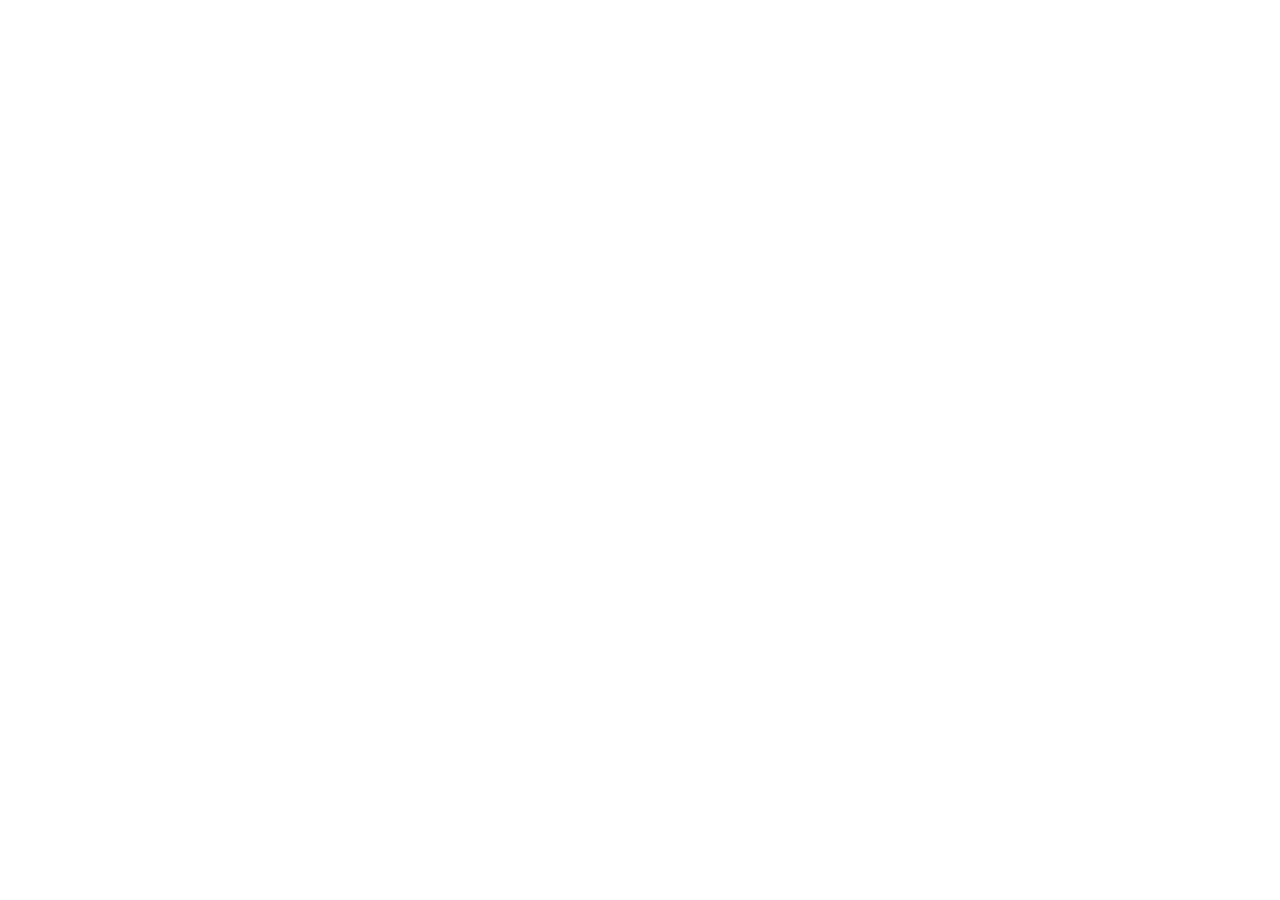
==== portfolio/index.html @ b3e061c6 "initial commit and images" ====
<!DOCTYPE html>
<html lang="en">
<head>
    <meta charset="UTF-8">
    <meta name="viewport" content="width=device-width, initial-scale=1.0">
    <title>Document</title>
    <script defer src="script.js"></script>
</head>
<body>
    
</body>
</html>
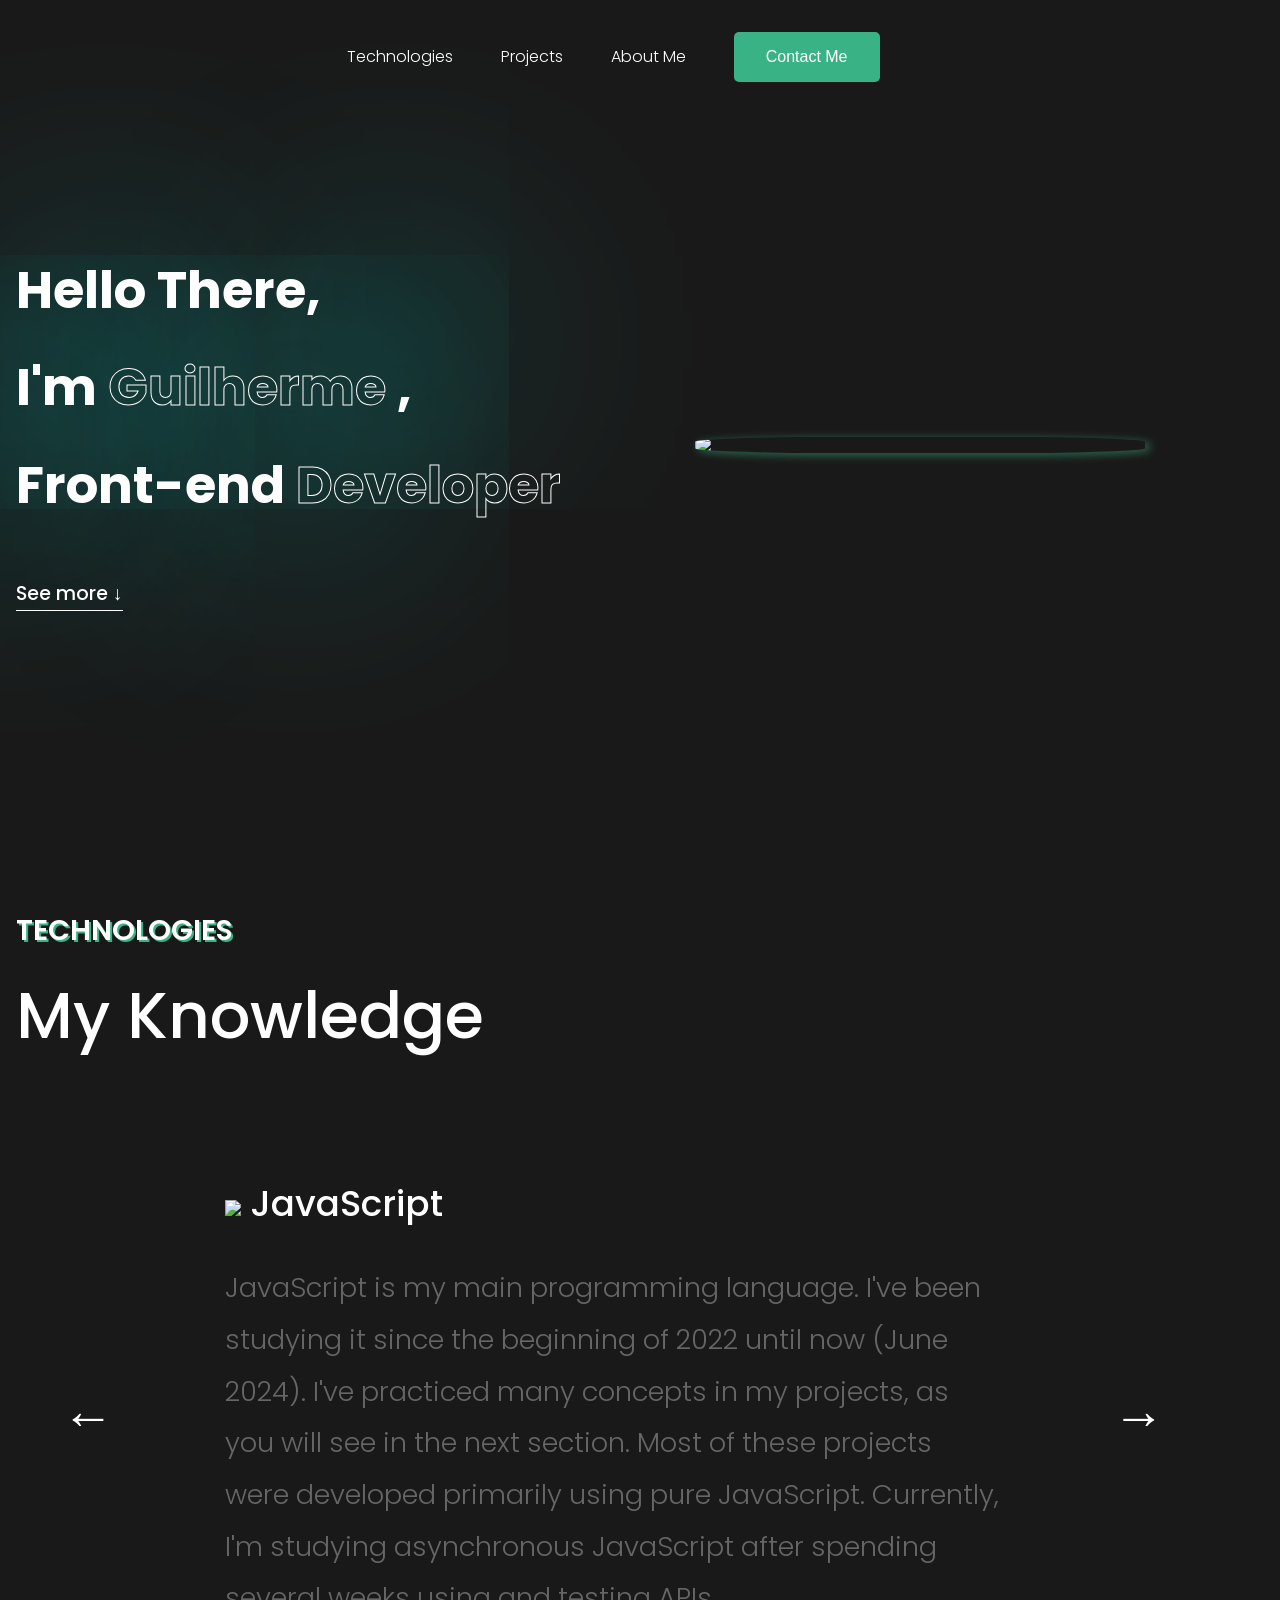
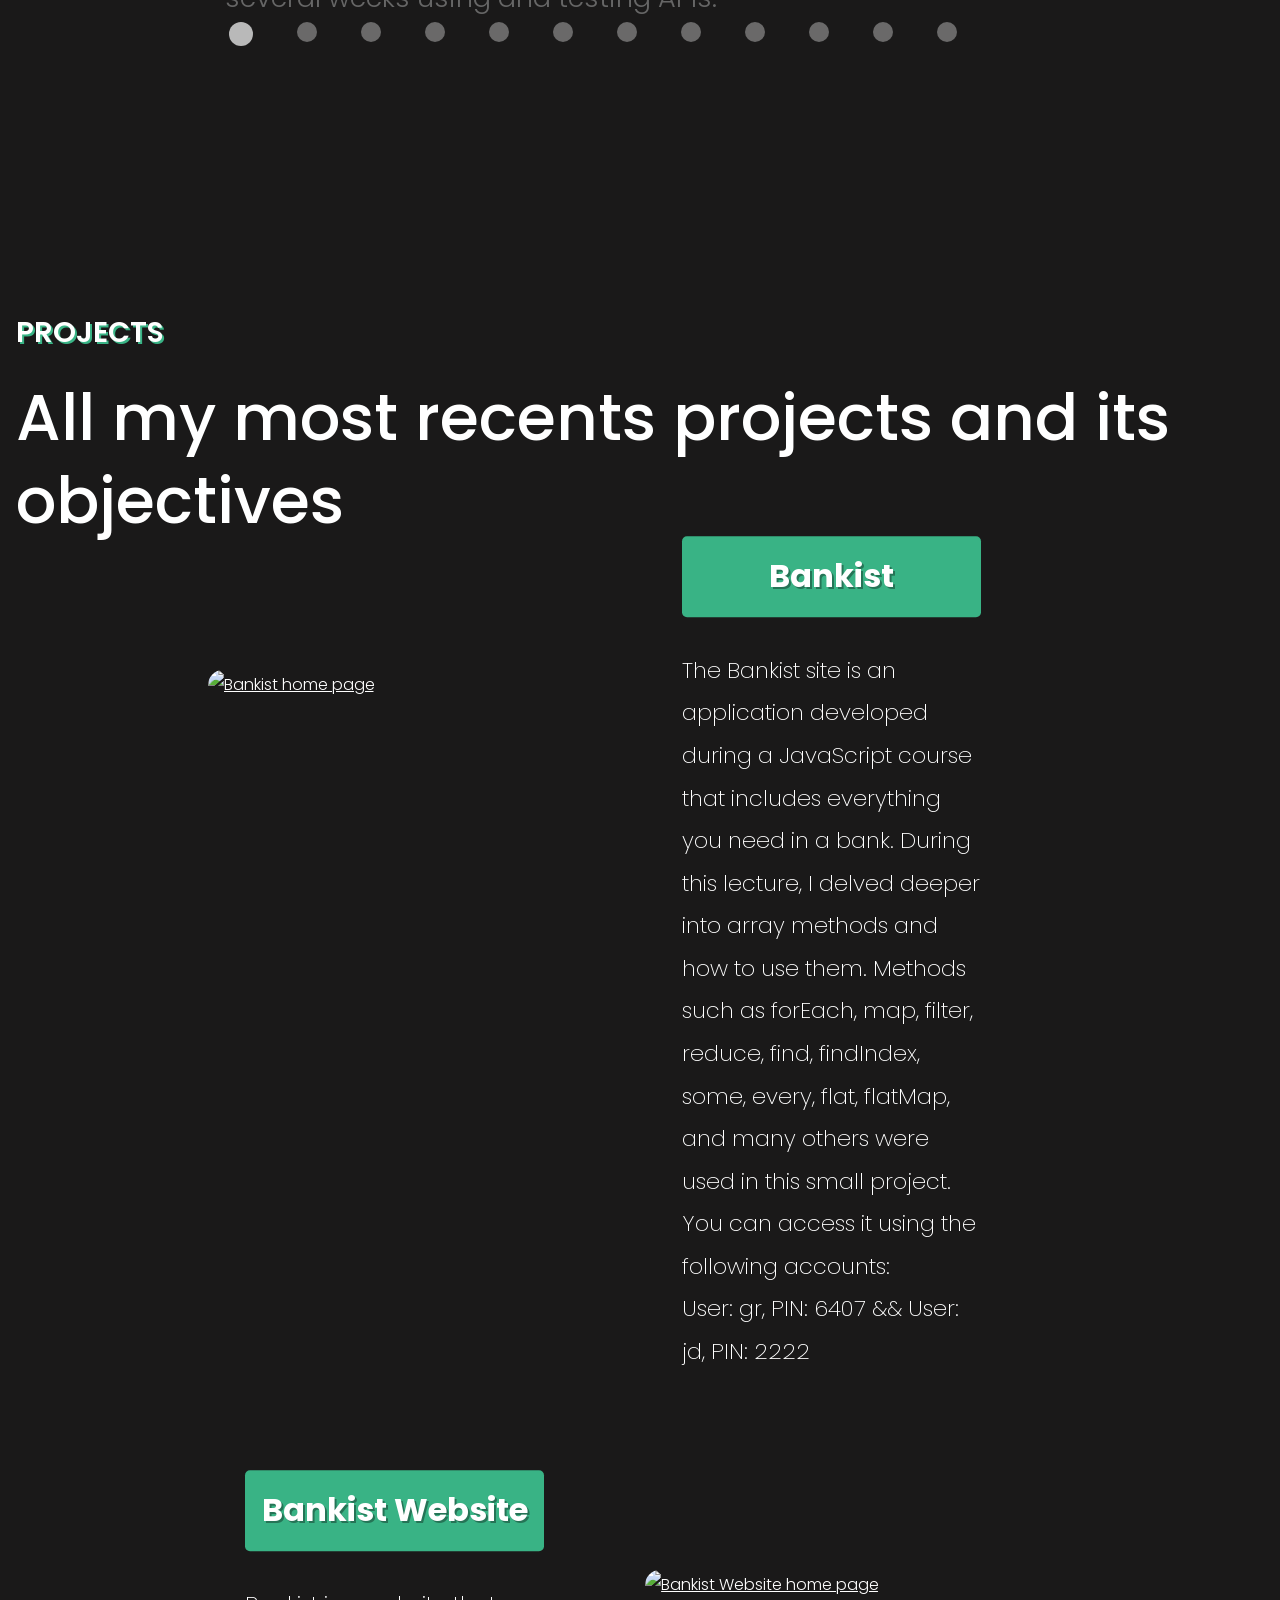
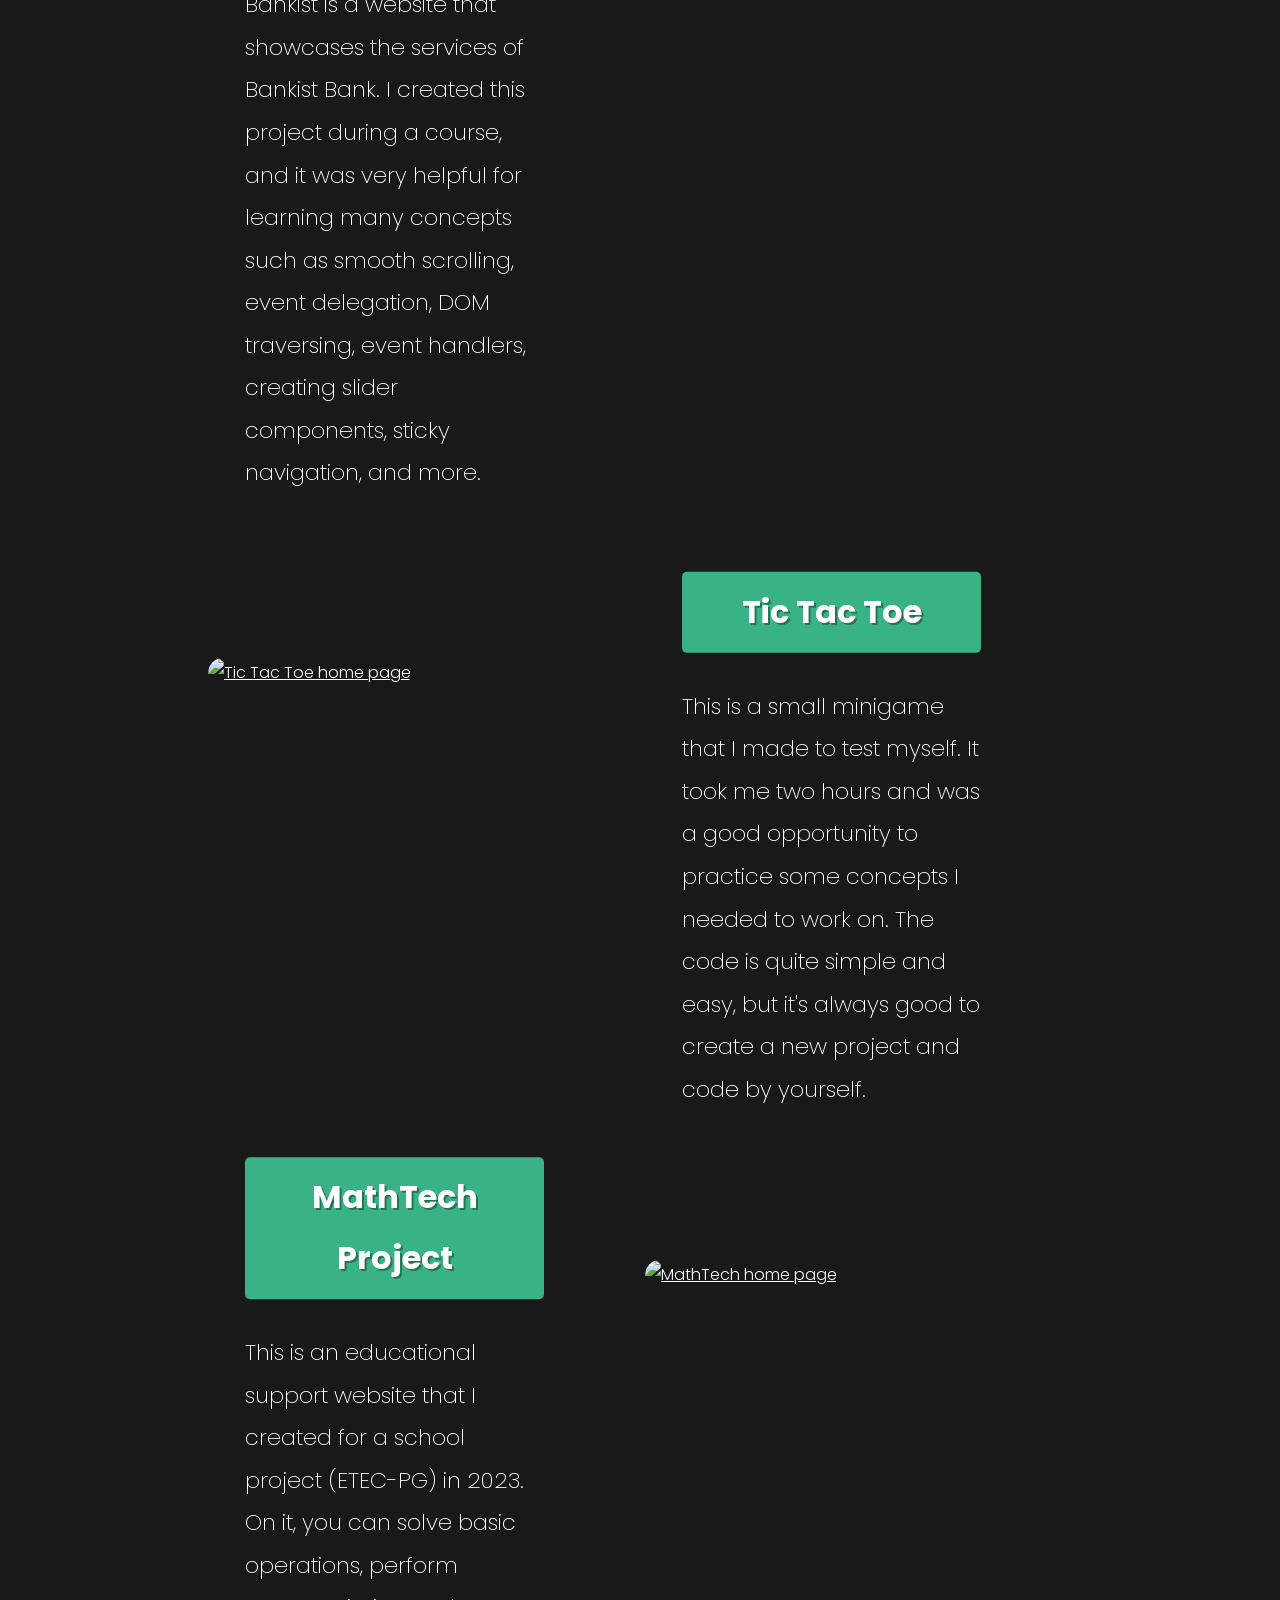
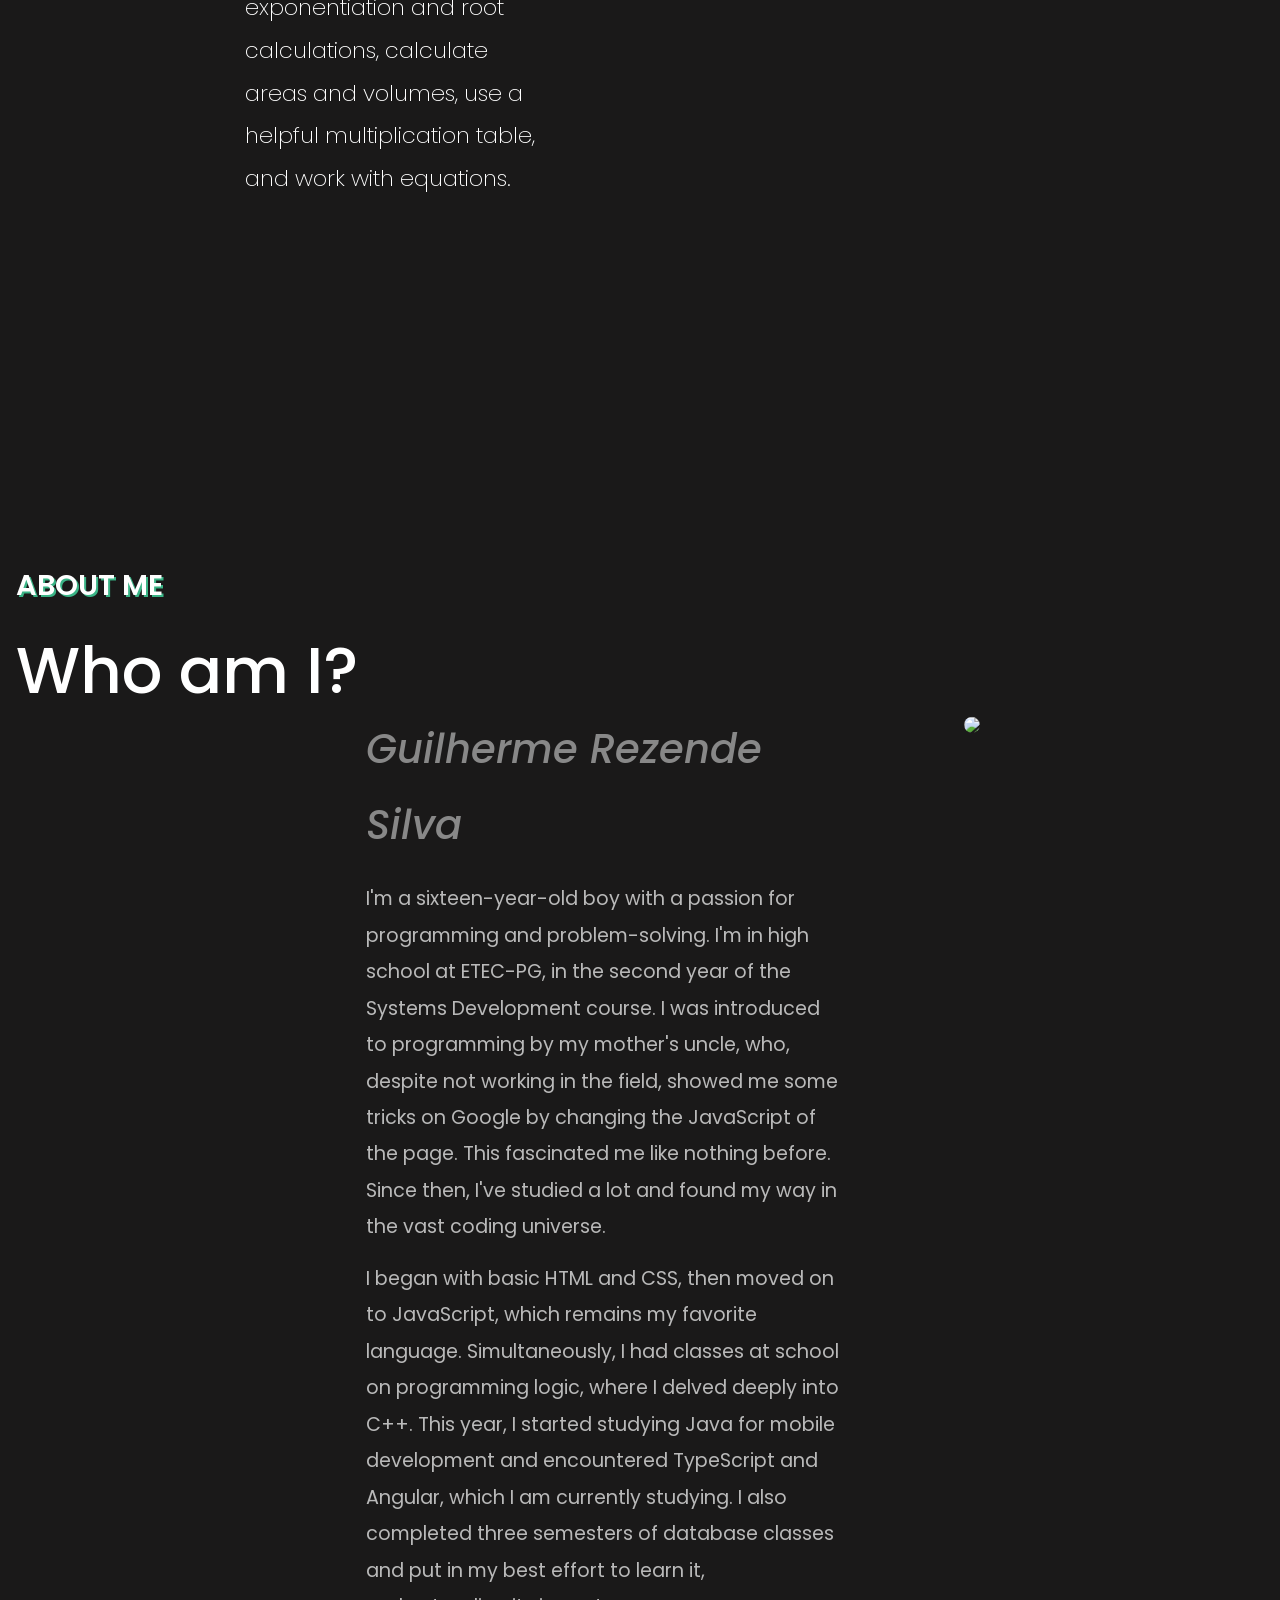
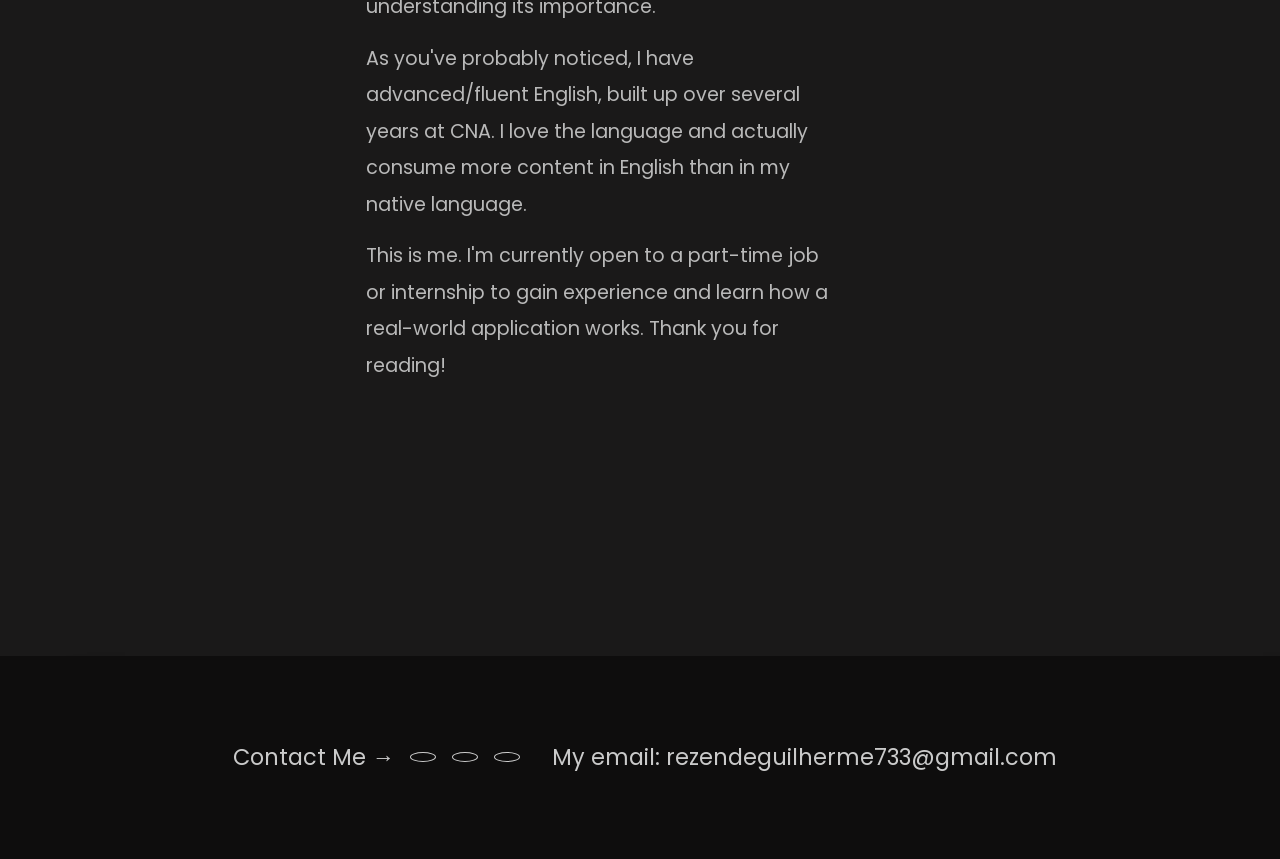
==== commit f7f889c0: "portfolio update" ====
--- a/portfolio/index.html
+++ b/portfolio/index.html
@@ -3,10 +3,300 @@
 <head>
     <meta charset="UTF-8">
     <meta name="viewport" content="width=device-width, initial-scale=1.0">
-    <title>Document</title>
+    <title>Guilherme's Portfolio</title>
     <script defer src="script.js"></script>
+    <link rel="stylesheet" href="styles.css">
+    <link rel="stylesheet" href="https://cdnjs.cloudflare.com/ajax/libs/remixicon/3.5.0/remixicon.min.css">
 </head>
 <body>
-    
+    <nav>
+        <ul class="nav-links">
+          <li class="link"><a href="#section--1" class="nav-link">Technologies</a></li>
+          <li class="link"><a href="#section--2" class="nav-link">Projects</a></li>
+          <li class="link"><a href="#section--3" class="nav-link">About Me</a></li>
+          <button class="btn link"><a href=".footer" class="nav-link">Contact Me</a></button>
+        </ul>
+      </nav> 
+      
+      <header class="container section">
+        <div class="content">
+            <h1 class="header__title">
+              Hello There, <br> 
+              I'm <span class="blur"></span><span>Guilherme</span>
+              <span class="blur"></span>,<br>
+              <span class="blur"></span> 
+              Front-end 
+              <span class="blur"></span>
+              <span>Developer</span>
+              <br><button class="btn--text btn--scroll-to">See more &DownArrow;</button></h1>
+            
+        </div>
+        <div class="image">
+            <img src="https://i.im.ge/2024/06/06/K6sGvq.308.jpeg" class="img__home">
+        </div>
+      </header>
+
+      <section class="section" id="section--1">
+        <div class="section__title">
+          <h2 class="section__description">Technologies</h2>
+          <h3 class="section__header">
+            My Knowledge
+          </h3>
+        </div>
+        
+        <div class="slider">
+          <div class="slide slide--1">
+            <div class="testimonial">
+              <h5 class="testimonial__header"><img src="https://skillicons.dev/icons?i=javascript" class="testimonial__photo"/>  JavaScript</h5>
+              <address class="testimonial__author">
+              </address>
+              <blockquote class="testimonial__text">
+                JavaScript is my main programming language. I've been studying it since the beginning of 2022 until now (June 2024). I've practiced many concepts in my projects, as you will see in the next section. Most of these projects were developed primarily using pure JavaScript. Currently, I'm studying asynchronous JavaScript after spending several weeks using and testing APIs.
+              </blockquote>
+            </div>
+          </div>
+    
+          <div class="slide slide--2">
+            <div class="testimonial">
+              <h5 class="testimonial__header"><img src="https://skillicons.dev/icons?i=nodejs" class="testimonial__photo"/>  Node.Js</h5>
+              <address class="testimonial__author">
+              </address>
+              <blockquote class="testimonial__text">
+                Node.js is the first JavaScript library that I started using. It is probably the easiest one, and I really loved it for being so smooth and clean.
+              </blockquote>
+            </div>
+          </div>
+    
+          <div class="slide slide--3">
+            <div class="testimonial">
+              <h5 class="testimonial__header"><img src="https://skillicons.dev/icons?i=typescript" class="testimonial__photo"/>  TypeScript</h5>
+              <address class="testimonial__author">
+              </address>
+              <blockquote class="testimonial__text">
+                TypeScript has impressed me since I discovered the language while searching for new languages to learn after delving deeper into JavaScript. I really like how it gives you confidence that your code will work, and not having dynamic types has helped me avoid small bugs when parsing types. I really want to learn more about it.
+              </blockquote>
+            </div>
+          </div>
+    
+          <div class="slide slide--4">
+            <div class="testimonial">
+              <h5 class="testimonial__header"><img src="https://skillicons.dev/icons?i=cpp" class="testimonial__photo"/>  C++</h5>
+              <address class="testimonial__author">
+              </address>
+              <blockquote class="testimonial__text">
+                I've had many programming logic classes in the past year, and most of them were using C++. I didn't like the structure because it was so repetitive and hard to remember, but after some time, it becomes easier. It's good for creating games, but it is not a language that I plan to use in the future.
+              </blockquote>
+            </div>
+          </div>
+    
+          <div class="slide slide--5">
+            <div class="testimonial">
+              <h5 class="testimonial__header"><img src="https://skillicons.dev/icons?i=java"class="testimonial__photo"/>  Java</h5>
+              <address class="testimonial__author">
+              </address>
+              <blockquote class="testimonial__text">
+                I have a difficult relationship with Java. I dislike it because it is so hard and confusing, and it gives errors for almost everything that is considered acceptable in other languages. However, I have to admit that it helps you write correct code when you follow its logic.
+              </blockquote>
+            </div>
+          </div>
+    
+          <div class="slide slide--6">
+            <div class="testimonial">
+              <h5 class="testimonial__header"><img src="https://skillicons.dev/icons?i=html" class="testimonial__photo"/>  HTML</h5>
+              <address class="testimonial__author">
+              </address>
+              <blockquote class="testimonial__text">
+                The best way to start in front-end development is not through a specific programming language, but it is very good to start this way. It probably won't make you give up and will show you the tip of the iceberg that is the programming universe.
+              </blockquote>
+            </div>
+          </div>
+    
+          <div class="slide slide--7">
+            <div class="testimonial">
+              <h5 class="testimonial__header"><img src="https://skillicons.dev/icons?i=css" class="testimonial__photo"/>  CSS</h5>
+              <address class="testimonial__author">
+              </address>
+              <blockquote class="testimonial__text">
+                I really admire those who know how to use CSS well. I do my best, but I know I wasn't born to do it. I'd say CSS is similar to HTML in that it is easy to begin with.
+              </blockquote>
+            </div>
+          </div>
+    
+          <div class="slide slide--8">
+            <div class="testimonial">
+              <h5 class="testimonial__header"><img src="https://skillicons.dev/icons?i=scss" class="testimonial__photo"/>  SCSS</h5>
+              <address class="testimonial__author">
+              </address>
+              <blockquote class="testimonial__text">
+                A very useful CSS library, when using TypeScript, is a great alternative to traditional CSS.
+              </blockquote>
+            </div>
+          </div>
+    
+          <div class="slide slide--9">
+            <div class="testimonial">
+              <h5 class="testimonial__header"><img src="https://skillicons.dev/icons?i=github" class="testimonial__photo"/>  GitHub</h5>
+              <address class="testimonial__author">
+              </address>
+              <blockquote class="testimonial__text">
+                I have been posting my code on GitHub since 2021, and I love saving my code in the cloud. GitHub's functionalities, like GitHub Pages, are great and provide free hosting for your websites.
+              </blockquote>
+            </div>
+          </div>
+    
+          <div class="slide slide--10">
+            <div class="testimonial">
+              <h5 class="testimonial__header"><img src="https://skillicons.dev/icons?i=figma" class="testimonial__photo"/>  Figma</h5>
+              <address class="testimonial__author">
+              </address>
+              <blockquote class="testimonial__text">
+                I started using Figma this year for school projects. I found it to be a really helpful and easy-to-understand tool for visualizing how your application will look.
+              </blockquote>
+            </div>
+          </div>
+    
+          <div class="slide slide--11">
+            <div class="testimonial">
+              <h5 class="testimonial__header"><img src="https://skillicons.dev/icons?i=git" class="testimonial__photo"/>  Git</h5>
+              <address class="testimonial__author">
+              </address>
+              <blockquote class="testimonial__text">
+                I'm studying more about Git and saving files locally, and it has already helped me when I accidentally deleted the code from one of my school projects.
+              </blockquote>
+            </div>
+          </div>
+    
+          <div class="slide slide--12">
+            <div class="testimonial">
+              <h5 class="testimonial__header"><img src="https://skillicons.dev/icons?i=angular" class="testimonial__photo"/>  Angular</h5>
+              <address class="testimonial__author">
+              </address>
+              <blockquote class="testimonial__text">
+                I'll say that I'm in love with Angular. It's pretty, simple, clean, and very useful. I'm going to study more about this framework and delve deeper into its syntax.          
+              </blockquote>
+            </div>
+          </div>
+    
+          <div class="dots"></div>
+          <button class="slider__btn slider__btn--left">&larr;</button>
+          <button class="slider__btn slider__btn--right">&rarr;</button>
+        </div>
+      </section>
+
+
+
+      <section class="section" id="section--2">
+        <div class="section__title">
+          <h2 class="section__description">Projects</h2>
+          <h3 class="section__header">
+            All my most recents projects and its objectives
+          </h3>
+        </div>
+    
+        <div class="projects">
+          <a href="https://guilhermerezende10.github.io/JavaScript/projetos/Bankist/index.html" target="_blank" rel="external">
+            <img
+              src="https://i.im.ge/2024/06/07/KtOLf8.Captura-de-tela-2024-06-06-171256.png"
+              alt="Bankist home page"
+              class="projects__img lazy-img"
+            />
+          </a>
+          <div class="projects__feature">
+            <h5 class="projects__header">Bankist</h5>
+            <p>
+              The Bankist site is an application developed during a JavaScript course that includes everything you need in a bank. During this lecture, I delved deeper into array methods and how to use them. Methods such as forEach, map, filter, reduce, find, findIndex, some, every, flat, flatMap, and many others were used in this small project. You can access it using the following accounts: 
+              <br>User: gr, PIN: 6407 && User: jd, PIN: 2222
+    
+            </p>
+          </div>
+    
+          <div class="projects__feature">
+            <h5 class="projects__header">Bankist Website</h5>
+            <p>
+              Bankist is a website that showcases the services of Bankist Bank. I created this project during a course, and it was very helpful for learning many concepts such as smooth scrolling, event delegation, DOM traversing, event handlers, creating slider components, sticky navigation, and more.
+            </p>
+          </div>
+    
+          <a href="https://guilhermerezende10.github.io/JavaScript/projetos/Bankist-Website/index.html" target="_blank" rel="external">
+            <img
+              src="https://i.im.ge/2024/06/07/KtOrNx.Captura-de-tela-2024-06-06-170921.png"
+              alt="Bankist Website home page"
+              class="projects__img lazy-img"
+            />
+          </a>
+    
+          <a href="https://guilhermerezende10.github.io/JavaScript/projetos/TicTacToe/index.html" target="_blank" rel="external">
+            <img
+              src="https://i.im.ge/2024/06/08/KCjrV1.Captura-de-tela-2024-06-08-143125.png"
+              alt="Tic Tac Toe home page"
+              class="projects__img lazy-img"
+            />
+          </a>
+          <div class="projects__feature">
+            <h5 class="projects__header">Tic Tac Toe</h5>
+            <p>
+              This is a small minigame that I made to test myself. It took me two hours and was a good opportunity to practice some concepts I needed to work on. The code is quite simple and easy, but it's always good to create a new project and code by yourself.
+            </p>
+          </div>
+    
+          <div class="projects__feature">
+            <h5 class="projects__header">MathTech Project</h5>
+            <p>
+              This is an educational support website that I created for a school project (ETEC-PG) in 2023. On it, you can solve basic operations, perform exponentiation and root calculations, calculate areas and volumes, use a helpful multiplication table, and work with equations.
+            </p>
+          </div>
+    
+          <a href="https://guilhermerezende10.github.io/MathTech-project/new-website/index.html" target="_blank" rel="external">
+            <img
+              src="https://i.im.ge/2024/06/08/KCUbJX.Captura-de-tela-2024-06-08-125547.png"
+              alt="MathTech home page"
+              class="projects__img lazy-img"
+            />
+          </a>
+    
+        </div>
+      </section>
+
+
+
+
+      <section class="section" id="section--3">
+        <div class="section__title">
+          <h2 class="section__description">About Me</h2>
+          <h3 class="section__header">
+            Who am I?
+          </h3>
+        </div>
+    
+        <div class="aboutme">
+          <div class="aboutme__content">
+            <h4>Guilherme Rezende Silva</h4>
+            <p>I'm a sixteen-year-old boy with a passion for programming and problem-solving. I'm in high school at ETEC-PG, in the second year of the Systems Development course. I was introduced to programming by my mother's uncle, who, despite not working in the field, showed me some tricks on Google by changing the JavaScript of the page. This fascinated me like nothing before. Since then, I've studied a lot and found my way in the vast coding universe.
+            </p>
+    
+            <p>I began with basic HTML and CSS, then moved on to JavaScript, which remains my favorite language. Simultaneously, I had classes at school on programming logic, where I delved deeply into C++. This year, I started studying Java for mobile development and encountered TypeScript and Angular, which I am currently studying. I also completed three semesters of database classes and put in my best effort to learn it, understanding its importance.
+            </p>
+    
+            <p>As you've probably noticed, I have advanced/fluent English, built up over several years at CNA. I love the language and actually consume more content in English than in my native language.
+            </p>
+    
+            <p>This is me. I'm currently open to a part-time job or internship to gain experience and learn how a real-world application works. Thank you for reading!</p>
+          </div>
+          <div class="image">
+            <img src="https://i.im.ge/2024/07/05/VLH4Tz.Imagem-do-WhatsApp-de-2024-07-04-as-19-39-25-ee645810.jpeg" class="img__aboutme">
+         </div>
+        </div>
+    
+      </section>
+    
+      <footer class="footer">
+        <div class="socials">
+            <p>Contact Me  &RightArrow;</p>
+            <a href="https://github.com/guilhermerezende10" target="_blank" rel="external"><i class="ri-github-line"></i></a>
+            <a href="https://www.instagram.com/guilhermerezende.10/" target="_blank" rel="external"><i class="ri-instagram-line"></i></a>
+            <a href="https://www.linkedin.com/in/guilherme-rezende-518297235/" target="_blank" rel="external"><i class="ri-linkedin-line"></i></a>
+            <br><p>My email: rezendeguilherme733&#64;gmail.com</p>
+        </div>
+       </footer>
 </body>
 </html>
--- a/portfolio/styles.css
+++ b/portfolio/styles.css
@@ -0,0 +1,444 @@
+@charset "UTF-8";
+
+@import url("https://fonts.googleapis.com/css2?family=Poppins:ital,wght@0,100;0,200;0,300;0,400;0,500;0,600;0,700;0,800;0,900;1,100;1,200;1,300;1,400;1,500;1,600;1,700;1,800;1,900&display=swap");
+
+:root {
+  --color-primary: #5ec576;
+  --color-secondary: #ffcb03;
+  --color-tertiary: #ff585f;
+  --color-primary-darker: #4bbb7d;
+  --color-secondary-darker: #ffbb00;
+  --color-tertiary-darker: #fd424b;
+  --color-primary-opacity: #5ec5763a;
+  --color-secondary-opacity: #ffcd0331;
+  --color-tertiary-opacity: #ff58602d;
+  --gradient-primary: linear-gradient(to top left, #39b385, #9be15d);
+  --gradient-secondary: linear-gradient(to top left, #ffb003, #ffcb03);
+}
+
+* {
+  margin: 0;
+  padding: 0;
+  box-sizing: inherit;
+  color: white;
+  max-width: 95.8vw;
+}
+
+body {
+  font-family: "Poppins", sans-serif;
+  font-weight: 300;
+  color: #444;
+  line-height: 1.9;
+  background-color: #1a1919;
+}
+
+nav {
+  max-width: 1200px;
+  margin: auto;
+  padding: 2rem 1rem;
+  display: flex;
+  align-items: center;
+  justify-content: center;
+  gap: 2rem;
+}
+
+.nav-links {
+  list-style: none;
+  display: flex;
+  align-items: center;
+  gap: 3rem;
+}
+
+.link a {
+  position: relative;
+  padding-bottom: 0.75rem;
+  color: #fff;
+  text-decoration: none;
+}
+
+.link a::after {
+  content: "";
+  position: absolute;
+  height: 2px;
+  width: 0;
+  bottom: 0;
+  left: 0;
+  background-color: #39b385;
+  transition: all 0.2s ease;
+}
+
+.link a:hover::after {
+  width: 100%;
+}
+
+.btn {
+  padding: 1rem 2rem;
+  font-size: 1rem;
+  color: #fff;
+  background-color: #39b385;
+  border-radius: 5px;
+  cursor: pointer;
+  transition: all 0.2s ease;
+  border: none;
+}
+
+
+.btn--text {
+  display: inline-block;
+  background: none;
+  font-size: 1.2rem;
+  font-family: inherit;
+  font-weight: 500;
+  border: none;
+  border-bottom: 1px solid currentColor;
+  padding-bottom: 2px;
+  cursor: pointer;
+  transition: all 0.3s;
+}
+
+.container {
+  max-width: 1200px;
+  margin: auto;
+  padding: 5rem 2rem;
+}
+
+.blur {
+  position: absolute;
+  box-shadow: 0 0 1000px 50px #08d8ce;
+  z-index: -100;
+}
+
+.img__home {
+  /* width: 70%; */
+  display: flex;
+  border-radius: 30%;
+  box-shadow: 4px 2px 8px 1px #39b3847e;
+  max-width: 450px;
+  max-height: 450px;
+  margin: auto;
+}
+
+header {
+  position: relative;
+  padding-top: 2rem;
+  display: grid;
+  grid-template-columns: repeat(2, 1fr);
+  align-items: center;
+  gap: 2rem;
+}
+
+header .content h1 {
+  color: #fff;
+  margin-bottom: 1rem;
+  font-size: 3.2rem;
+  font-weight: 700;
+}
+
+header .content h1 span {
+  -webkit-text-fill-color: transparent;
+  -webkit-text-stroke: 1px #fff;
+}
+
+header .image {
+  position: relative;
+}
+
+.footer {
+  /* max-width: 1200px; */
+  margin: auto;
+  padding: 5rem 2rem;
+}
+
+footer {
+  margin: 0;
+  width: 100vw;
+  background-color: #0e0d0d;
+  box-shadow: 48px 44px 50px #0000001e;
+  position: relative;
+  display: grid;
+  gap: 2rem;
+}
+
+footer .socials {
+  display: flex;
+  align-items: center;
+  justify-content: center;
+  gap: 1rem;
+}
+
+footer .socials a {
+  color: #ccc;
+  border: 1px solid #ccc;
+  padding: 4px 12px;
+  font-size: 1.25rem;
+  border-radius: 100%;
+  transition: all 0.3s ease;
+  text-decoration: none;
+}
+
+footer .socials p {
+  font-weight: 400;
+  font-size: 1.4rem;
+  color: #cacaca;
+}
+
+footer .socials a:hover {
+  color: #fff;
+  background-color: #39b385;
+  border-color: #39b385;
+}
+
+/* Sections */
+
+.section {
+  padding: 8rem 1rem;
+
+  transition: transform 1s, opacity 1s;
+}
+
+.section__title {
+  max-width: 80rem;
+  margin: 0 auto 8rem auto;
+}
+
+.section__description {
+  font-size: 1.8rem;
+  font-weight: 600;
+  text-transform: uppercase;
+  color: #fff;
+  text-shadow: 2px 2px #39b385;
+  margin-bottom: 1rem;
+}
+
+.section__header {
+  font-size: 4rem;
+  line-height: 1.3;
+  font-weight: 500;
+}
+
+/* TESTIMONIALS */
+.testimonial {
+  width: 65%;
+  position: relative;
+}
+
+.testimonial__header {
+  font-size: 2.25rem;
+  font-weight: 500;
+  margin-bottom: 1.5rem;
+}
+
+.testimonial__text {
+  font-size: 1.7rem;
+  margin-bottom: 3.5rem;
+  color: #666;
+}
+
+.testimonial__author {
+  margin-left: 3rem;
+  font-style: normal;
+
+  display: grid;
+  grid-template-columns: 6.5rem 1fr;
+  column-gap: 2rem;
+}
+
+.testimonial__photo {
+  grid-row: 1 / span 2;
+  width: 3.5rem;
+  /* border-radius: 50%; */
+}
+
+.section__title--testimonials {
+  margin-bottom: 4rem;
+}
+
+/* SLIDER */
+.slider {
+  max-width: 100rem;
+  height: 29rem;
+  margin: 0 auto;
+  position: relative;
+
+  /* IN THE END */
+  overflow: hidden;
+}
+
+.slide {
+  position: absolute;
+  top: 0;
+  width: 100%;
+  height: 30rem;
+
+  display: flex;
+  align-items: center;
+  justify-content: center;
+
+  /* THIS creates the animation! */
+  transition: transform 1s;
+}
+
+.slide > img {
+  /* Only for images that have different size than slide */
+  width: 100%;
+  height: 100%;
+  object-fit: cover;
+}
+
+.slider__btn {
+  position: absolute;
+  top: 50%;
+  z-index: 10;
+
+  border: none;
+  background: transparent;
+  font-family: inherit;
+  color: #fff;
+  border-radius: 50%;
+  height: 5.5rem;
+  width: 5.5rem;
+  font-size: 3.25rem;
+  cursor: pointer;
+  display: flex;
+  align-items: center;
+  justify-content: center;
+}
+
+.slider__btn--left {
+  left: 6%;
+  transform: translate(-50%, -50%);
+}
+
+.slider__btn--right {
+  right: 6%;
+  transform: translate(50%, -50%);
+}
+
+.dots {
+  position: absolute;
+  bottom: 5%;
+  left: 50%;
+  transform: translateX(-50%);
+  display: flex;
+}
+
+.dots__dot {
+  border: none;
+  background-color: #b9b9b9;
+  opacity: 0.7;
+  height: 1rem;
+  width: 1rem;
+  border-radius: 50%;
+  margin-right: 1.75rem;
+  cursor: pointer;
+  transition: all 0.5s;
+
+  /* Only necessary when overlying images */
+  /* box-shadow: 0 0.6rem 1.5rem rgba(0, 0, 0, 0.7); */
+}
+
+.dots__dot:last-child {
+  margin: 0;
+}
+
+.dots__dot--active {
+  /* background-color: #fff; */
+  /* background-color: #a10000; */
+  opacity: 1;
+}
+
+
+.dots {
+  margin: -20px;
+  gap: 1rem;
+}
+
+/* Projects */
+.projects {
+  display: grid;
+  grid-template-columns: 1fr 1fr;
+  gap: 4rem;
+  margin: 0 12rem;
+}
+
+.projects__img {
+  width: 100%;
+  border-radius: 15px;
+}
+
+.projects__img:hover {
+  transition: 0.3s;
+  scale: 1.03;
+}
+
+.projects__img:not(:hover) {
+  transition: 0.2s;
+  scale: 1;
+}
+
+.projects__feature {
+  transform: translateY(-16%);
+  align-self: center;
+  justify-self: center;
+  width: 80%;
+  font-size: 1.4rem;
+  font-weight: 200;
+  color: #b9b9b9;
+}
+
+.projects__header {
+  font-size: 2rem;
+  margin-bottom: 2rem;
+  color: white;
+  font-weight: 700;
+
+  background-color: #39b385;
+  text-shadow: 2px 2px rgba(0, 0, 0, 0.349);
+  padding: 10px;
+  text-align: center;
+  border-radius: 5px;
+}
+
+/* About me */
+
+.aboutme {
+  display: flex;
+  justify-content: center;
+  margin: auto;
+  transform: translateY(-10%);
+}
+
+.aboutme__content {
+  position: relative;
+  width: 40%;
+
+  font-size: 1.2rem;
+  margin: 0px 120px;
+}
+.aboutme__content p {
+  font-weight: 400;
+  color: #b9b9b9;
+
+  margin-bottom: 15px;
+}
+
+.aboutme__content h4 {
+  font-size: 2.5rem;
+  font-weight: 500;
+  margin: 0 0 18px 0;
+  color: #888;
+  font-style: italic;
+}
+
+
+.img__aboutme {
+     /* width: 70%; */
+     display: flex;
+     border-radius: 15px;
+     max-width: 550px;
+     max-height: 550px;
+     margin: auto;
+
+     transform: translateY(35%);
+}
+
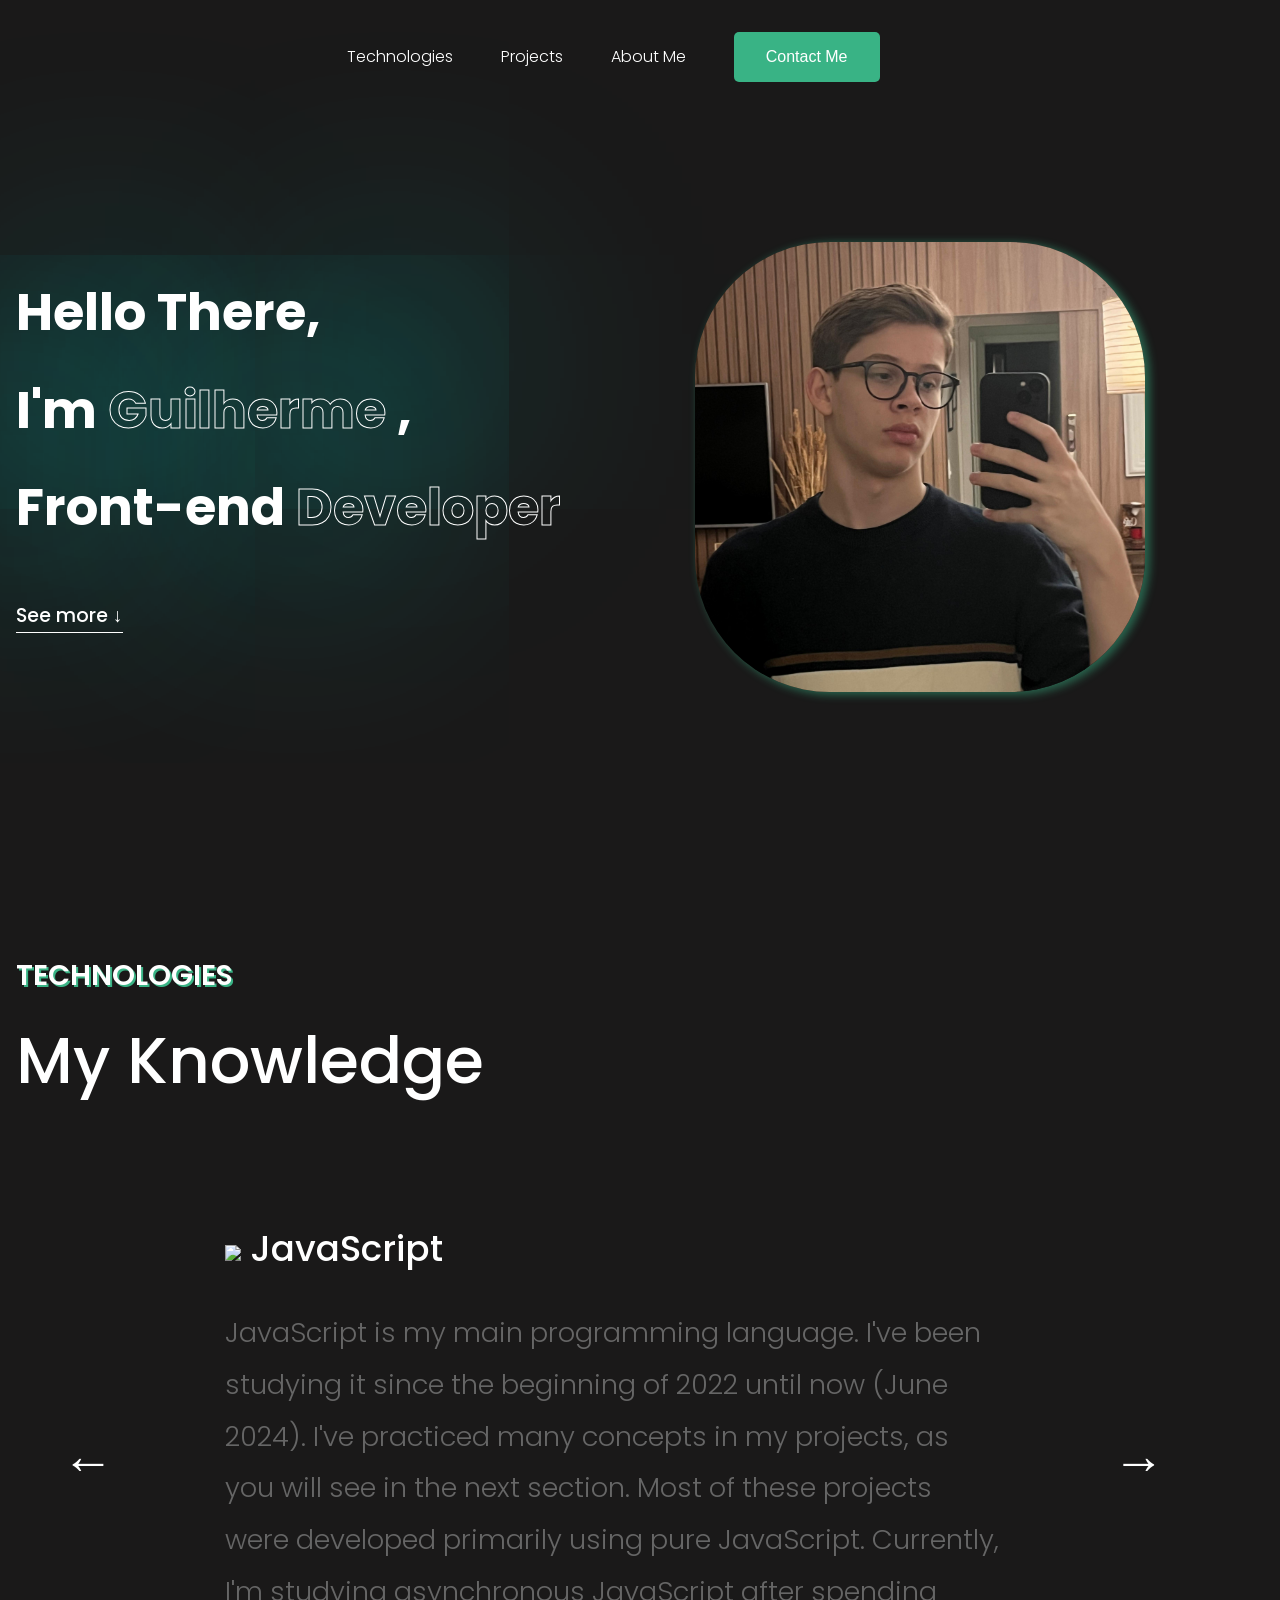
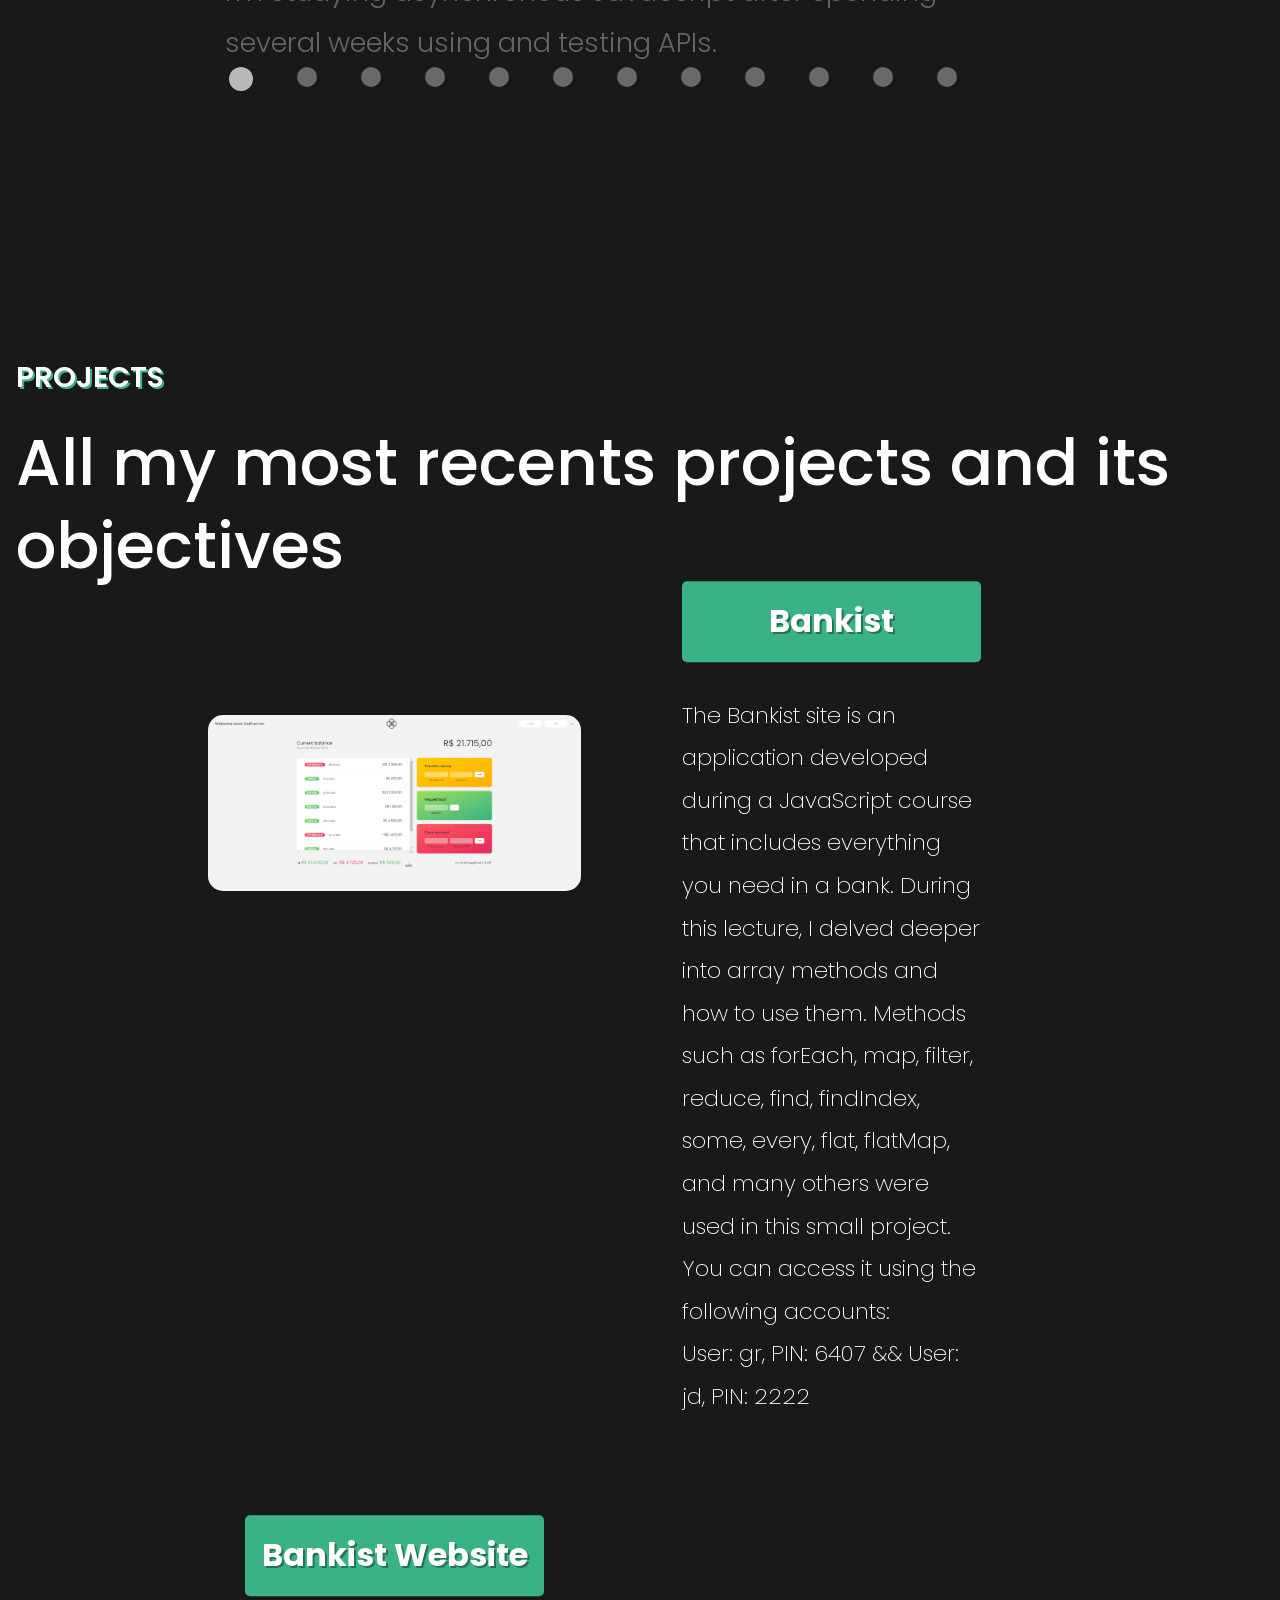
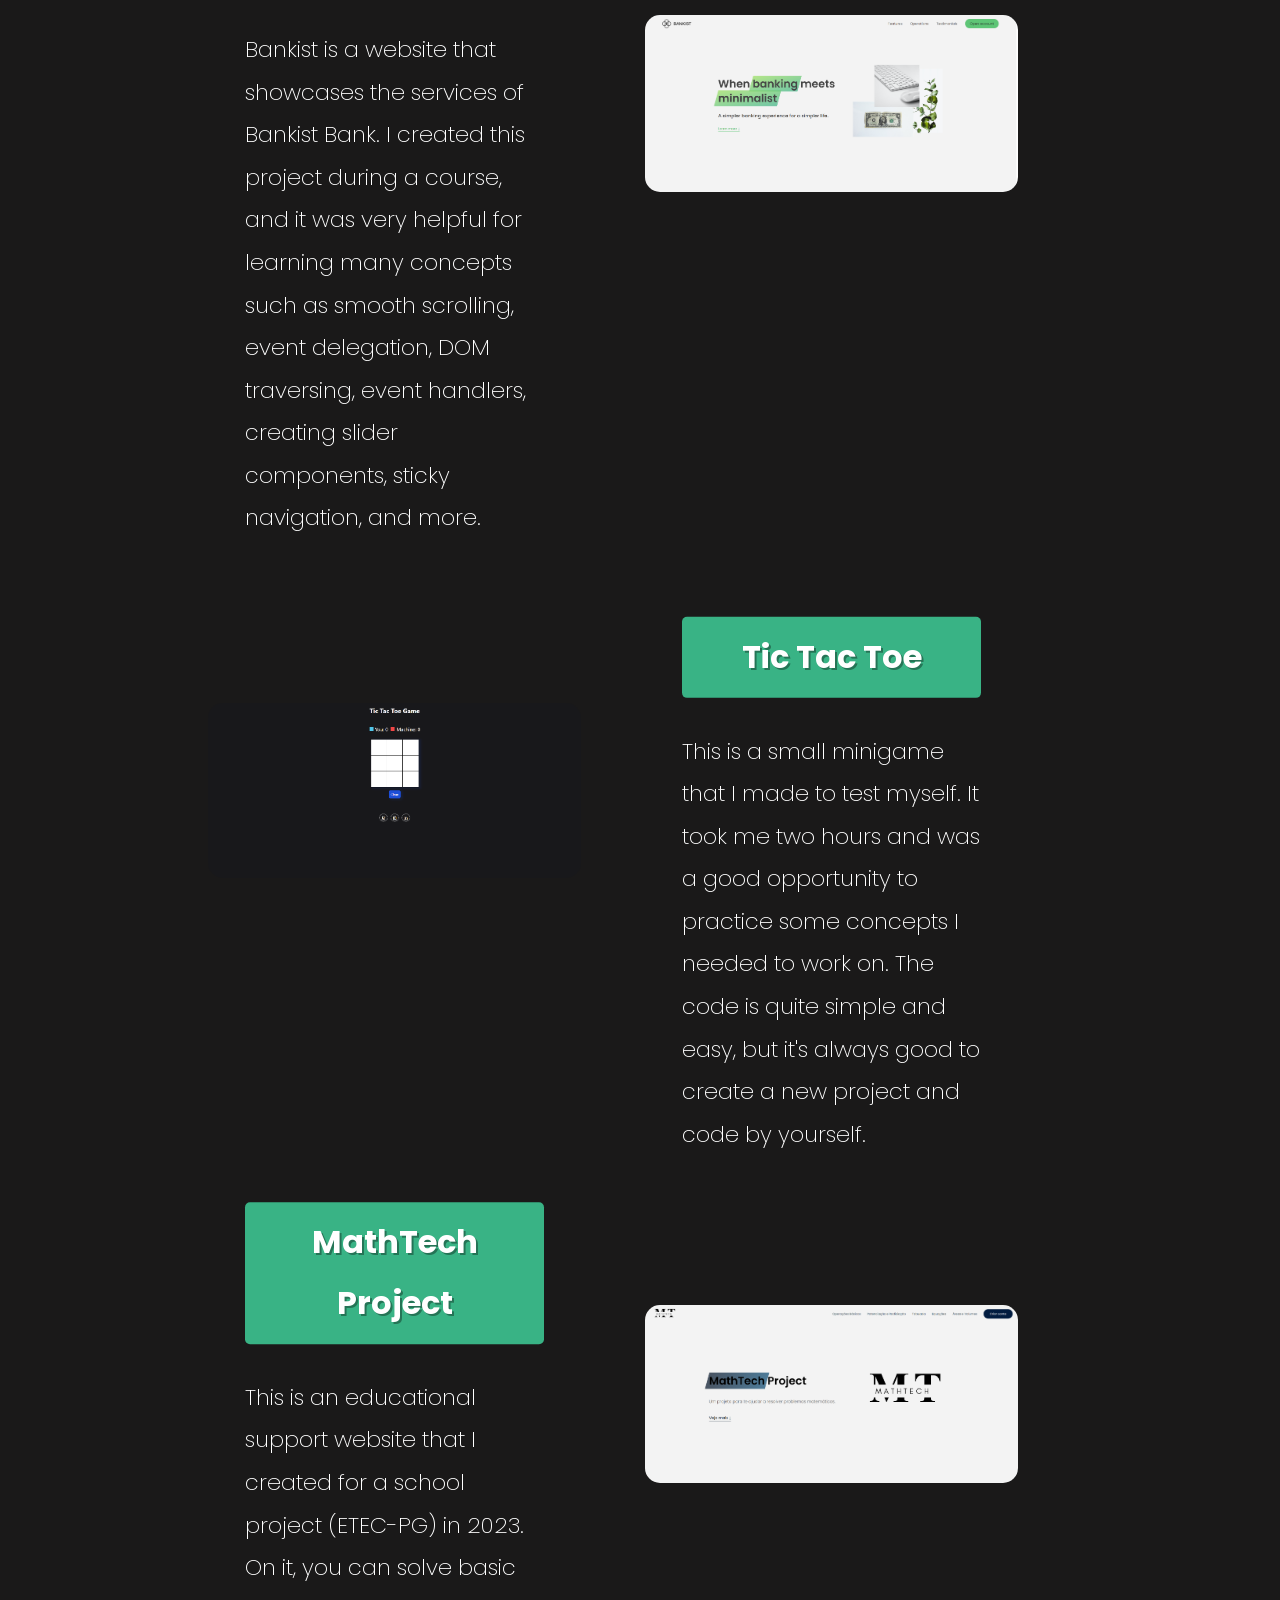
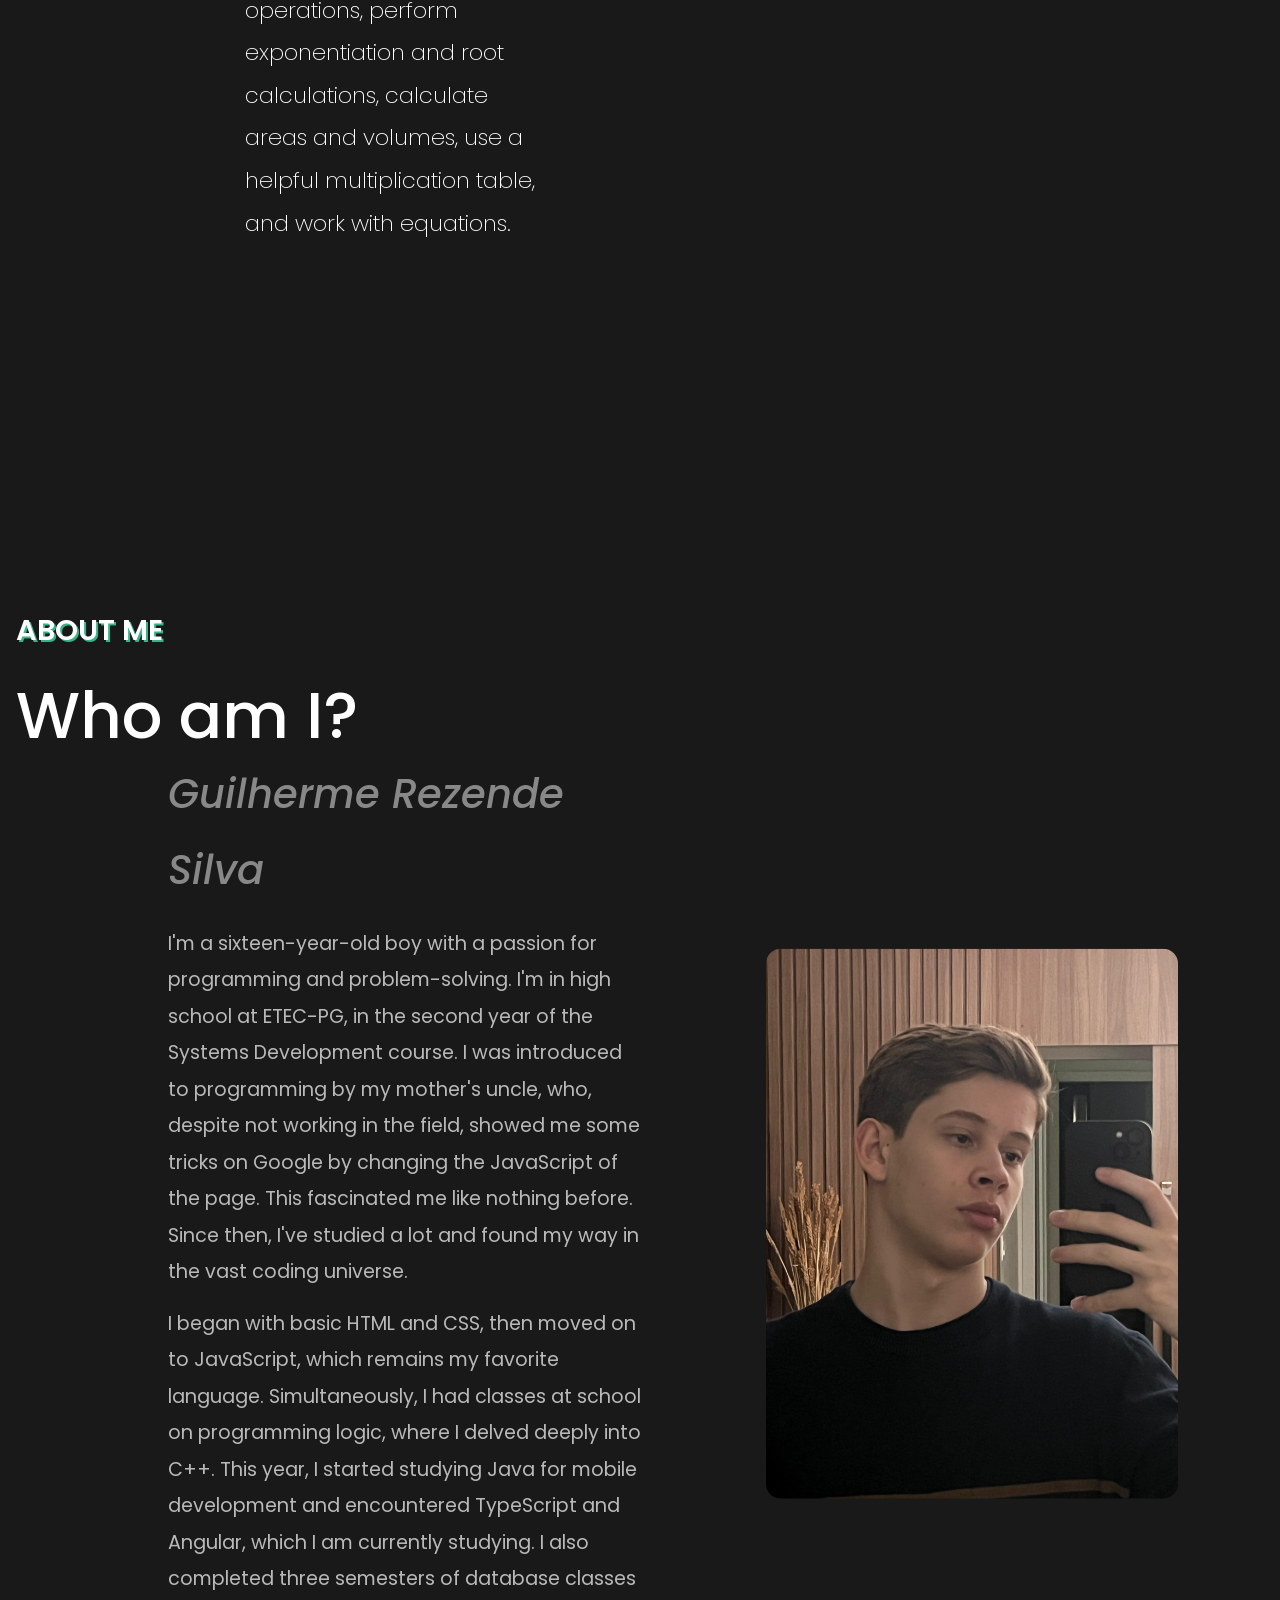
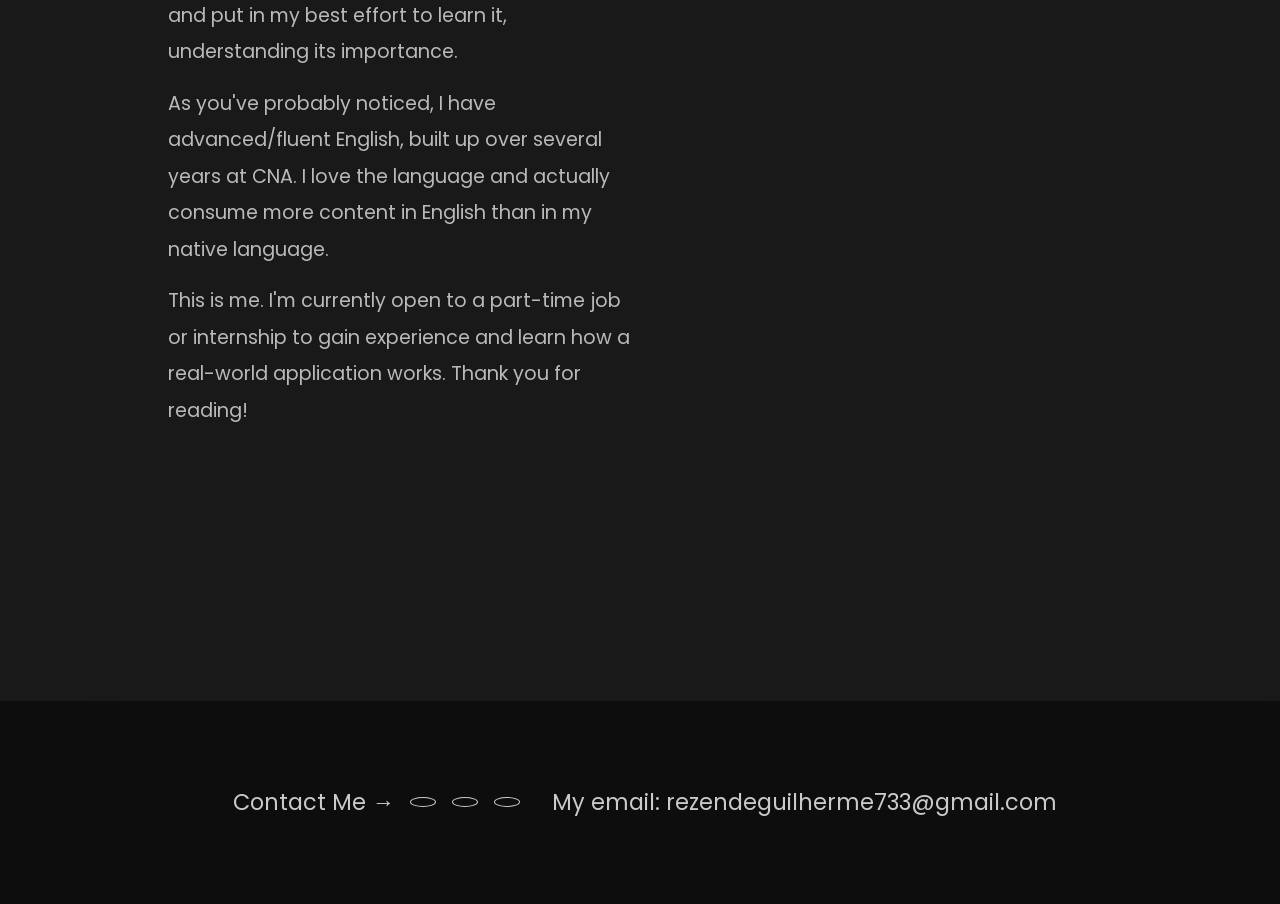
==== commit 6cc095fc: "images fix and favicon update" ====
--- a/portfolio/index.html
+++ b/portfolio/index.html
@@ -5,6 +5,7 @@
     <meta name="viewport" content="width=device-width, initial-scale=1.0">
     <title>Guilherme's Portfolio</title>
     <script defer src="script.js"></script>
+    <link rel="shortcut icon" href="https://img.icons8.com/?size=100&id=AfM2kzPzTz6Q&format=png&color=000000" type="image/x-icon">
     <link rel="stylesheet" href="styles.css">
     <link rel="stylesheet" href="https://cdnjs.cloudflare.com/ajax/libs/remixicon/3.5.0/remixicon.min.css">
 </head>
@@ -32,7 +33,7 @@
             
         </div>
         <div class="image">
-            <img src="https://i.im.ge/2024/06/06/K6sGvq.308.jpeg" class="img__home">
+            <img src="img/my-picture.jpg" class="img__home" >
         </div>
       </header>
 
@@ -196,7 +197,7 @@
         <div class="projects">
           <a href="https://guilhermerezende10.github.io/JavaScript/projetos/Bankist/index.html" target="_blank" rel="external">
             <img
-              src="https://i.im.ge/2024/06/07/KtOLf8.Captura-de-tela-2024-06-06-171256.png"
+              src="img/bankist.png"
               alt="Bankist home page"
               class="projects__img lazy-img"
             />
@@ -219,7 +220,7 @@
     
           <a href="https://guilhermerezende10.github.io/JavaScript/projetos/Bankist-Website/index.html" target="_blank" rel="external">
             <img
-              src="https://i.im.ge/2024/06/07/KtOrNx.Captura-de-tela-2024-06-06-170921.png"
+              src="img/bankistWeb.png"
               alt="Bankist Website home page"
               class="projects__img lazy-img"
             />
@@ -227,7 +228,7 @@
     
           <a href="https://guilhermerezende10.github.io/JavaScript/projetos/TicTacToe/index.html" target="_blank" rel="external">
             <img
-              src="https://i.im.ge/2024/06/08/KCjrV1.Captura-de-tela-2024-06-08-143125.png"
+              src="img/ticTacToe.png"
               alt="Tic Tac Toe home page"
               class="projects__img lazy-img"
             />
@@ -246,9 +247,9 @@
             </p>
           </div>
     
-          <a href="https://guilhermerezende10.github.io/MathTech-project/new-website/index.html" target="_blank" rel="external">
+          <a href="https://guilhermerezende10.github.io/MathTech-project/website/index.html" target="_blank" rel="external">
             <img
-              src="https://i.im.ge/2024/06/08/KCUbJX.Captura-de-tela-2024-06-08-125547.png"
+              src="img/mathtech.png"
               alt="MathTech home page"
               class="projects__img lazy-img"
             />
@@ -283,7 +284,7 @@
             <p>This is me. I'm currently open to a part-time job or internship to gain experience and learn how a real-world application works. Thank you for reading!</p>
           </div>
           <div class="image">
-            <img src="https://i.im.ge/2024/07/05/VLH4Tz.Imagem-do-WhatsApp-de-2024-07-04-as-19-39-25-ee645810.jpeg" class="img__aboutme">
+            <img src="img/my-picture2.jpg" class="img__aboutme">
          </div>
         </div>
     
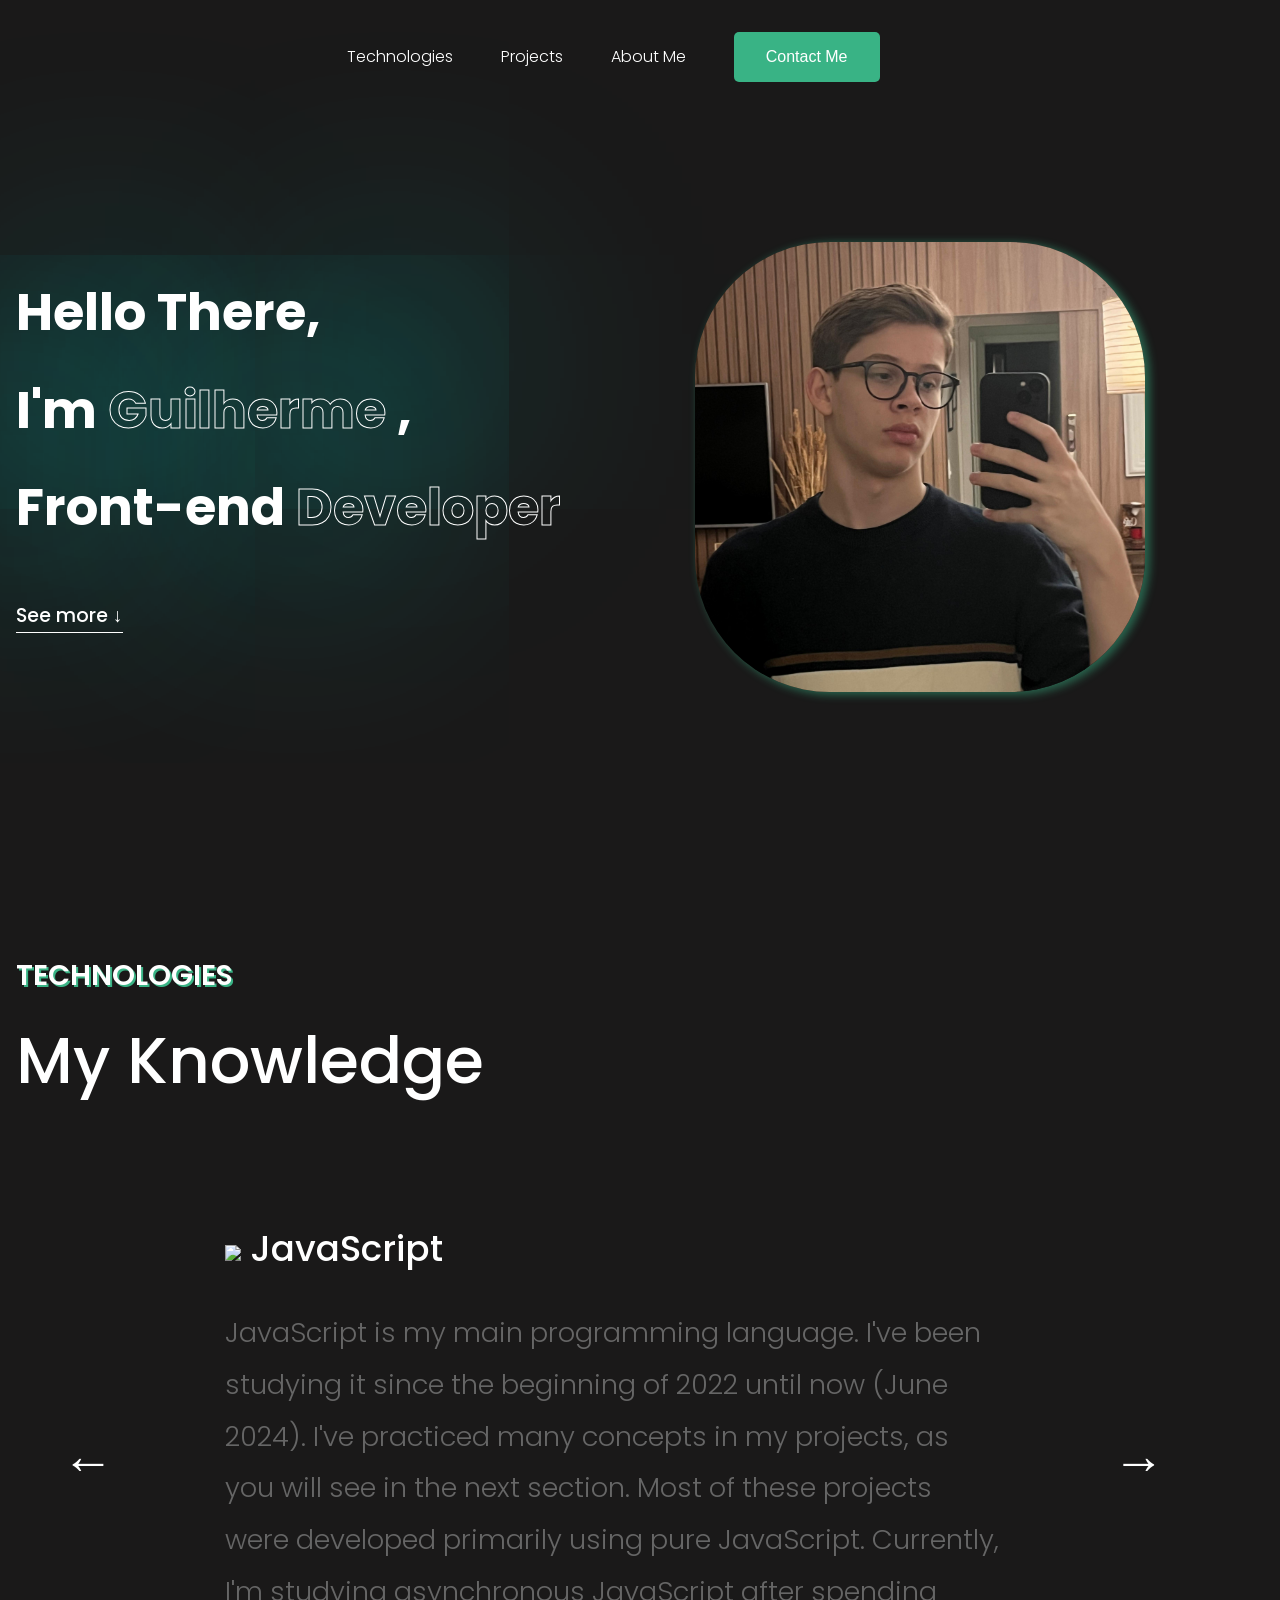
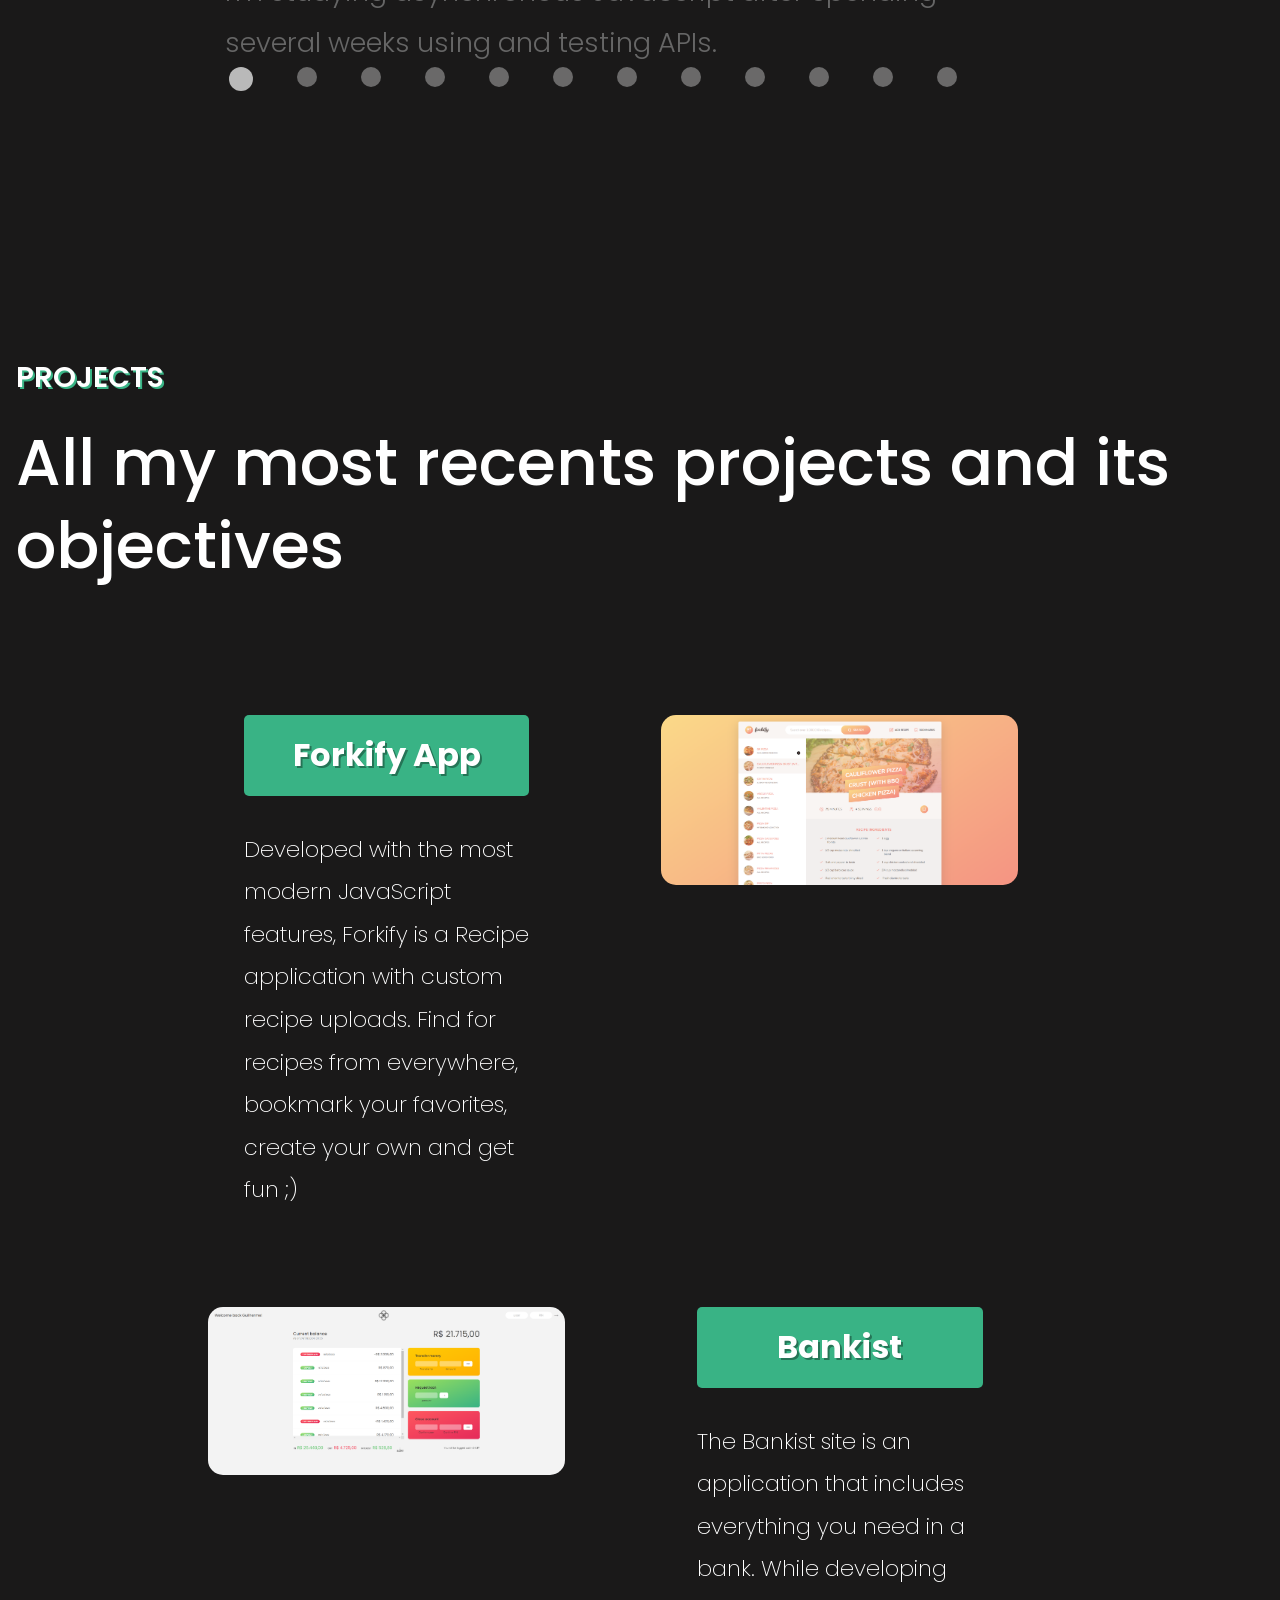
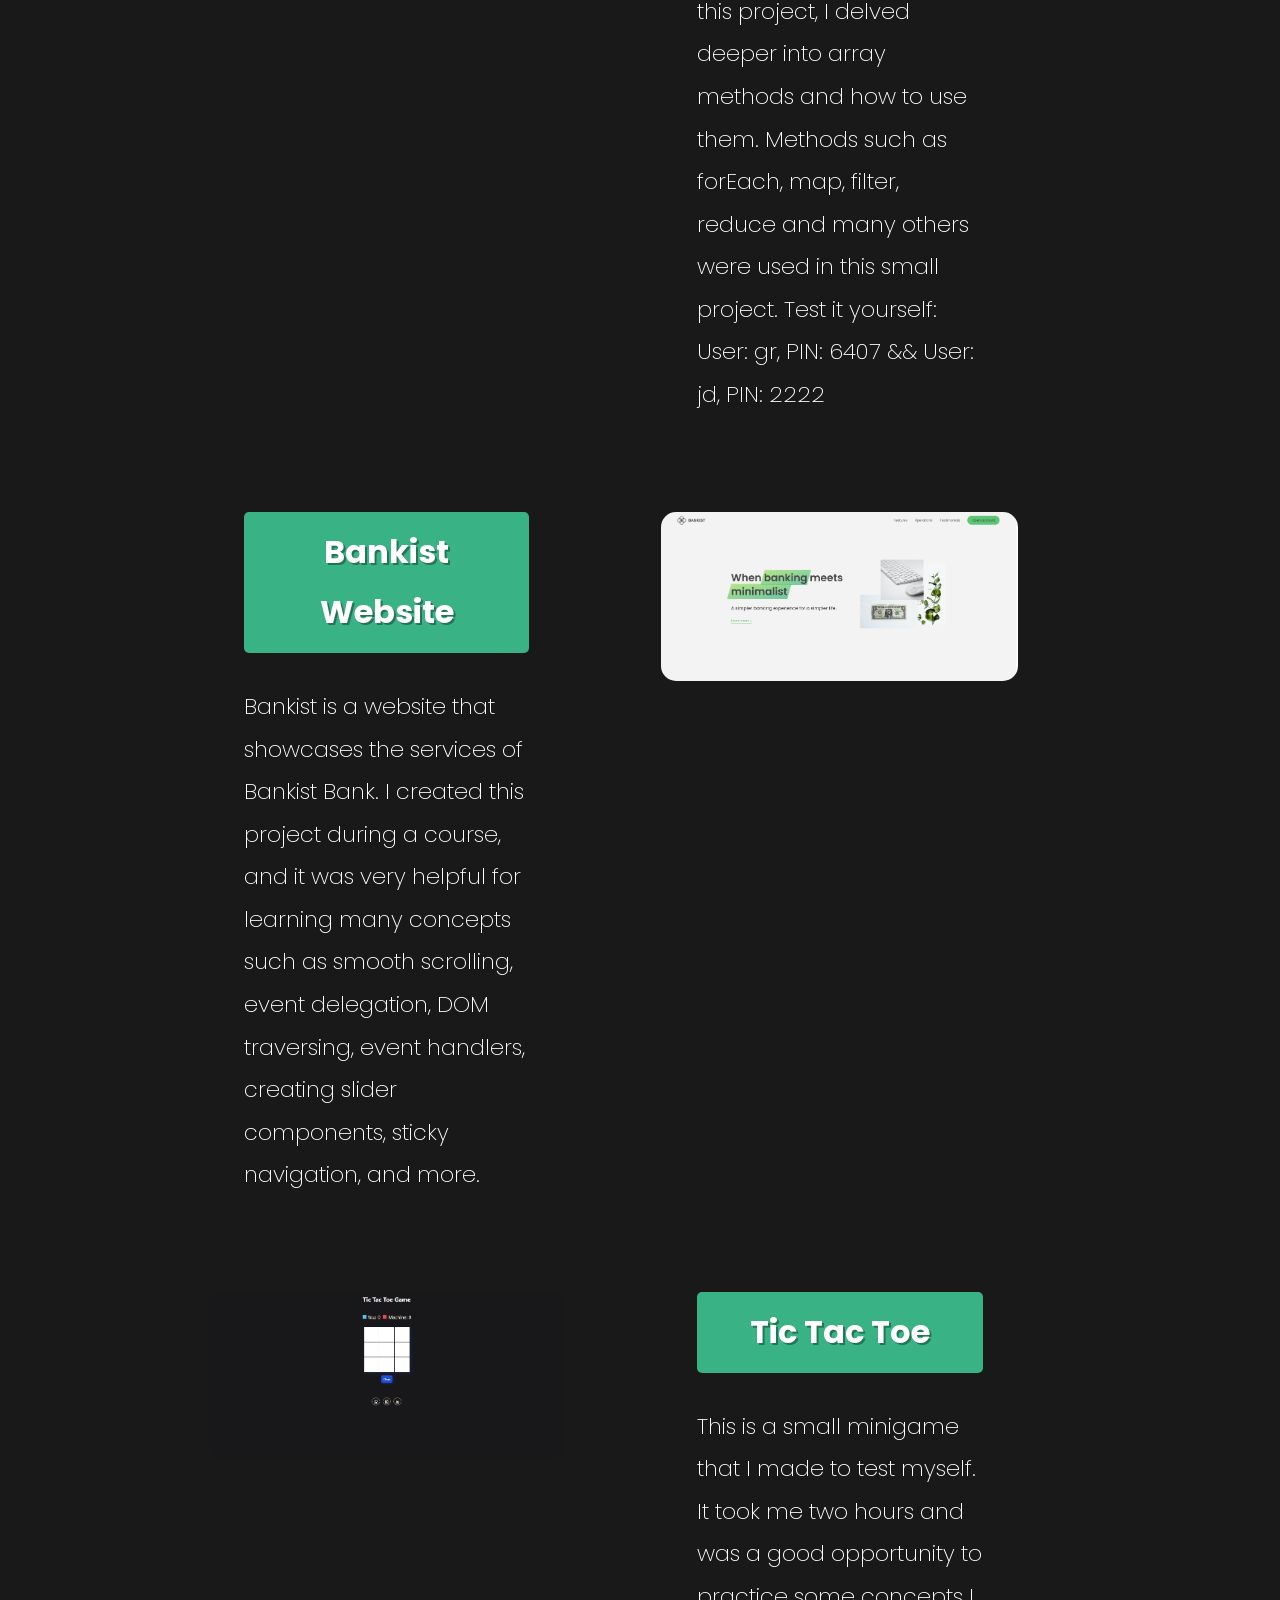
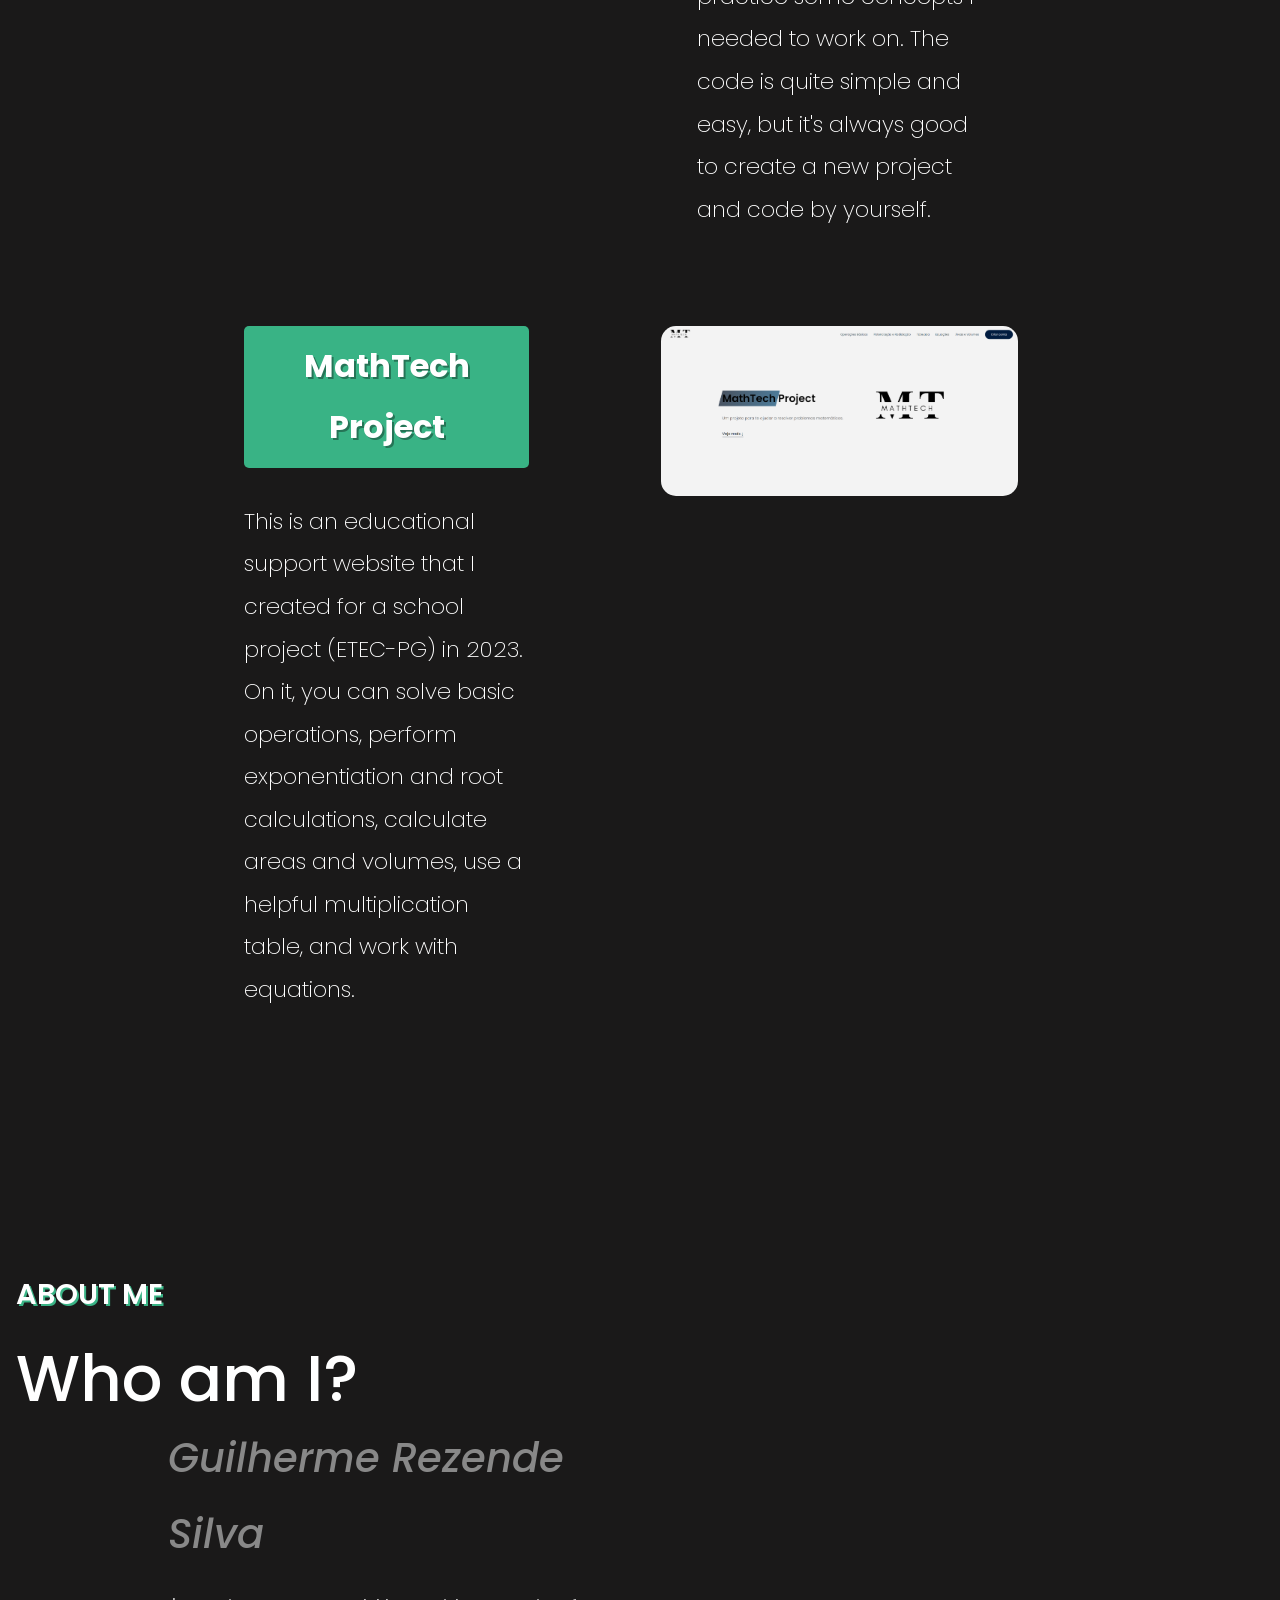
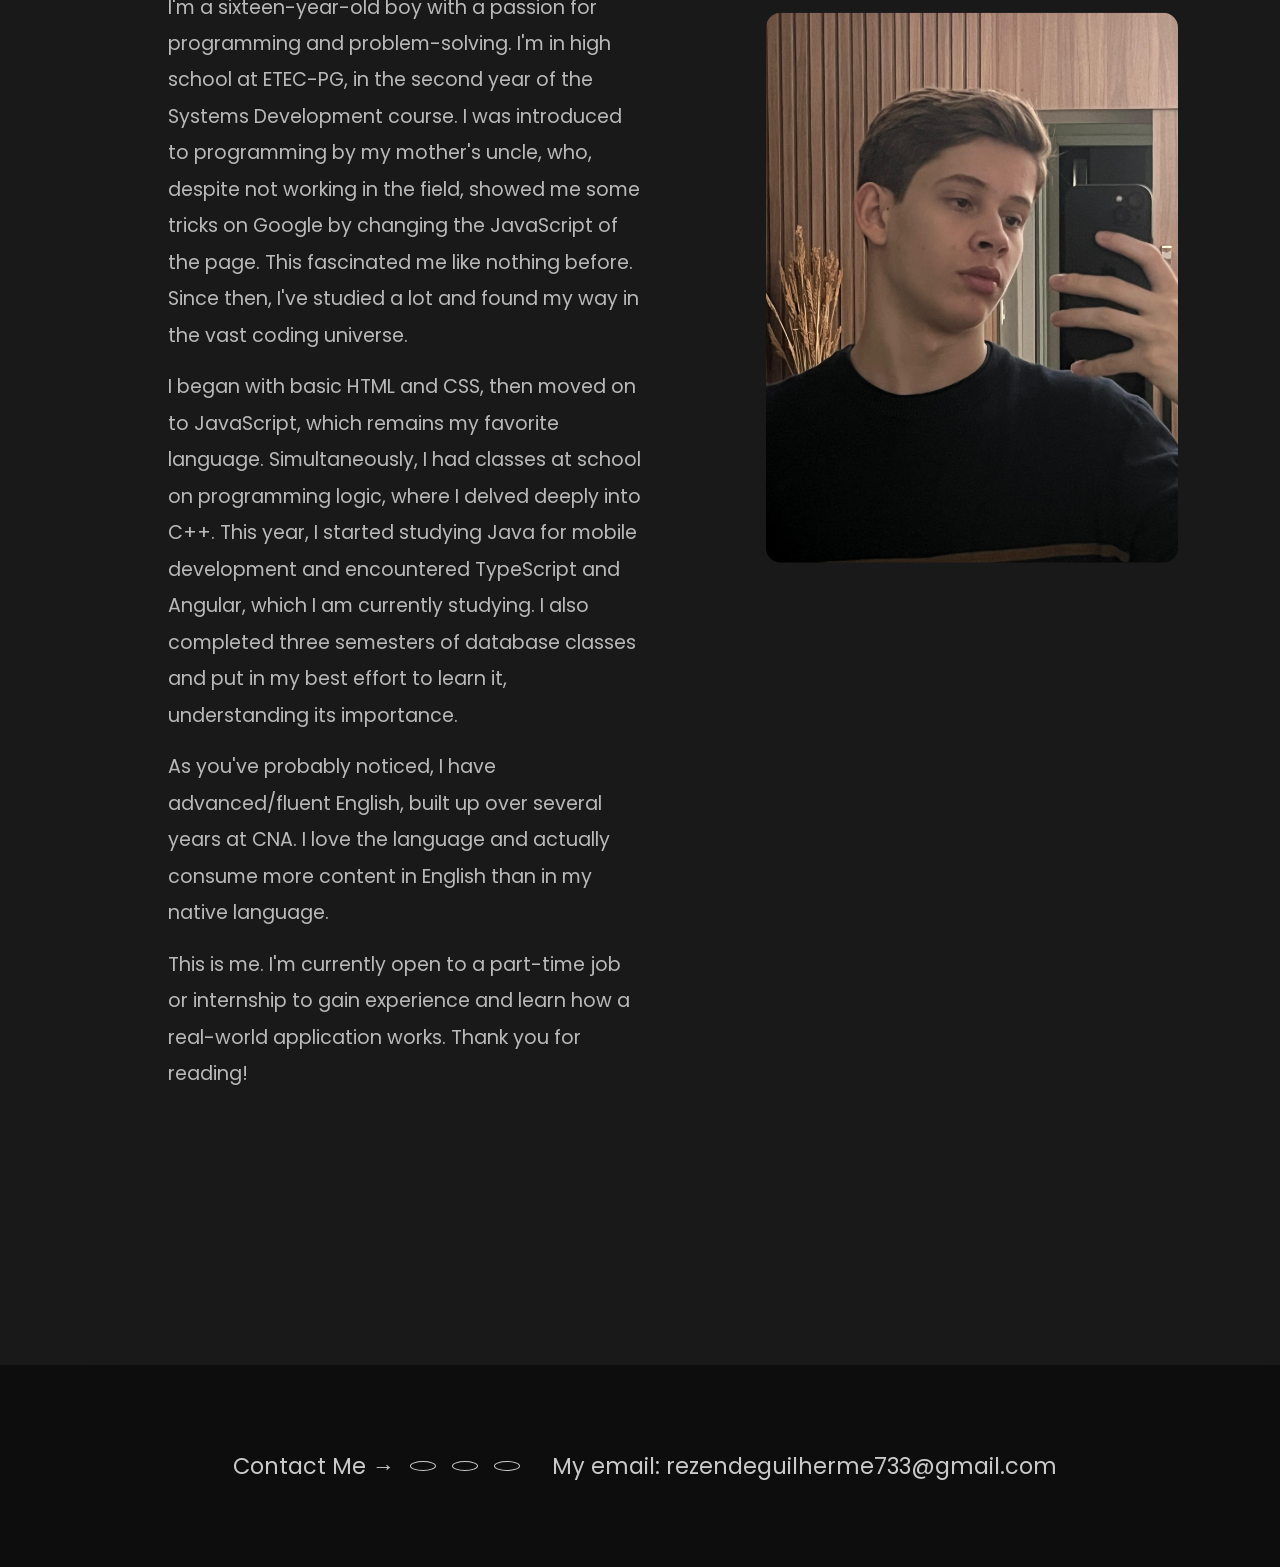
==== commit 5d2ddbee: "forkify project added" ====
--- a/portfolio/index.html
+++ b/portfolio/index.html
@@ -195,6 +195,21 @@
         </div>
     
         <div class="projects">
+          <div class="projects__feature">
+            <h5 class="projects__header">Forkify App</h5>
+            <p>
+              Developed with the most modern JavaScript features, Forkify is a Recipe application with custom recipe uploads. Find for recipes from everywhere, bookmark your favorites, create your own and get fun ;) 
+            </p>
+          </div>
+    
+          <a href="https://forkify-guilherme-rezende.netlify.app/" target="_blank" rel="external">
+            <img
+              src="img/forkify-app.png"
+              alt="Forkify app home page"
+              class="projects__img lazy-img"
+            />
+          </a>
+
           <a href="https://guilhermerezende10.github.io/JavaScript/projetos/Bankist/index.html" target="_blank" rel="external">
             <img
               src="img/bankist.png"
@@ -205,7 +220,7 @@
           <div class="projects__feature">
             <h5 class="projects__header">Bankist</h5>
             <p>
-              The Bankist site is an application developed during a JavaScript course that includes everything you need in a bank. During this lecture, I delved deeper into array methods and how to use them. Methods such as forEach, map, filter, reduce, find, findIndex, some, every, flat, flatMap, and many others were used in this small project. You can access it using the following accounts: 
+              The Bankist site is an application that includes everything you need in a bank. While developing this project, I delved deeper into array methods and how to use them. Methods such as forEach, map, filter, reduce and many others were used in this small project. Test it yourself: 
               <br>User: gr, PIN: 6407 && User: jd, PIN: 2222
     
             </p>
--- a/portfolio/styles.css
+++ b/portfolio/styles.css
@@ -357,7 +357,7 @@
 .projects {
   display: grid;
   grid-template-columns: 1fr 1fr;
-  gap: 4rem;
+  gap: 6rem;
   margin: 0 12rem;
 }
 
@@ -377,7 +377,7 @@
 }
 
 .projects__feature {
-  transform: translateY(-16%);
+  /* transform: translateY(-16%); */
   align-self: center;
   justify-self: center;
   width: 80%;
